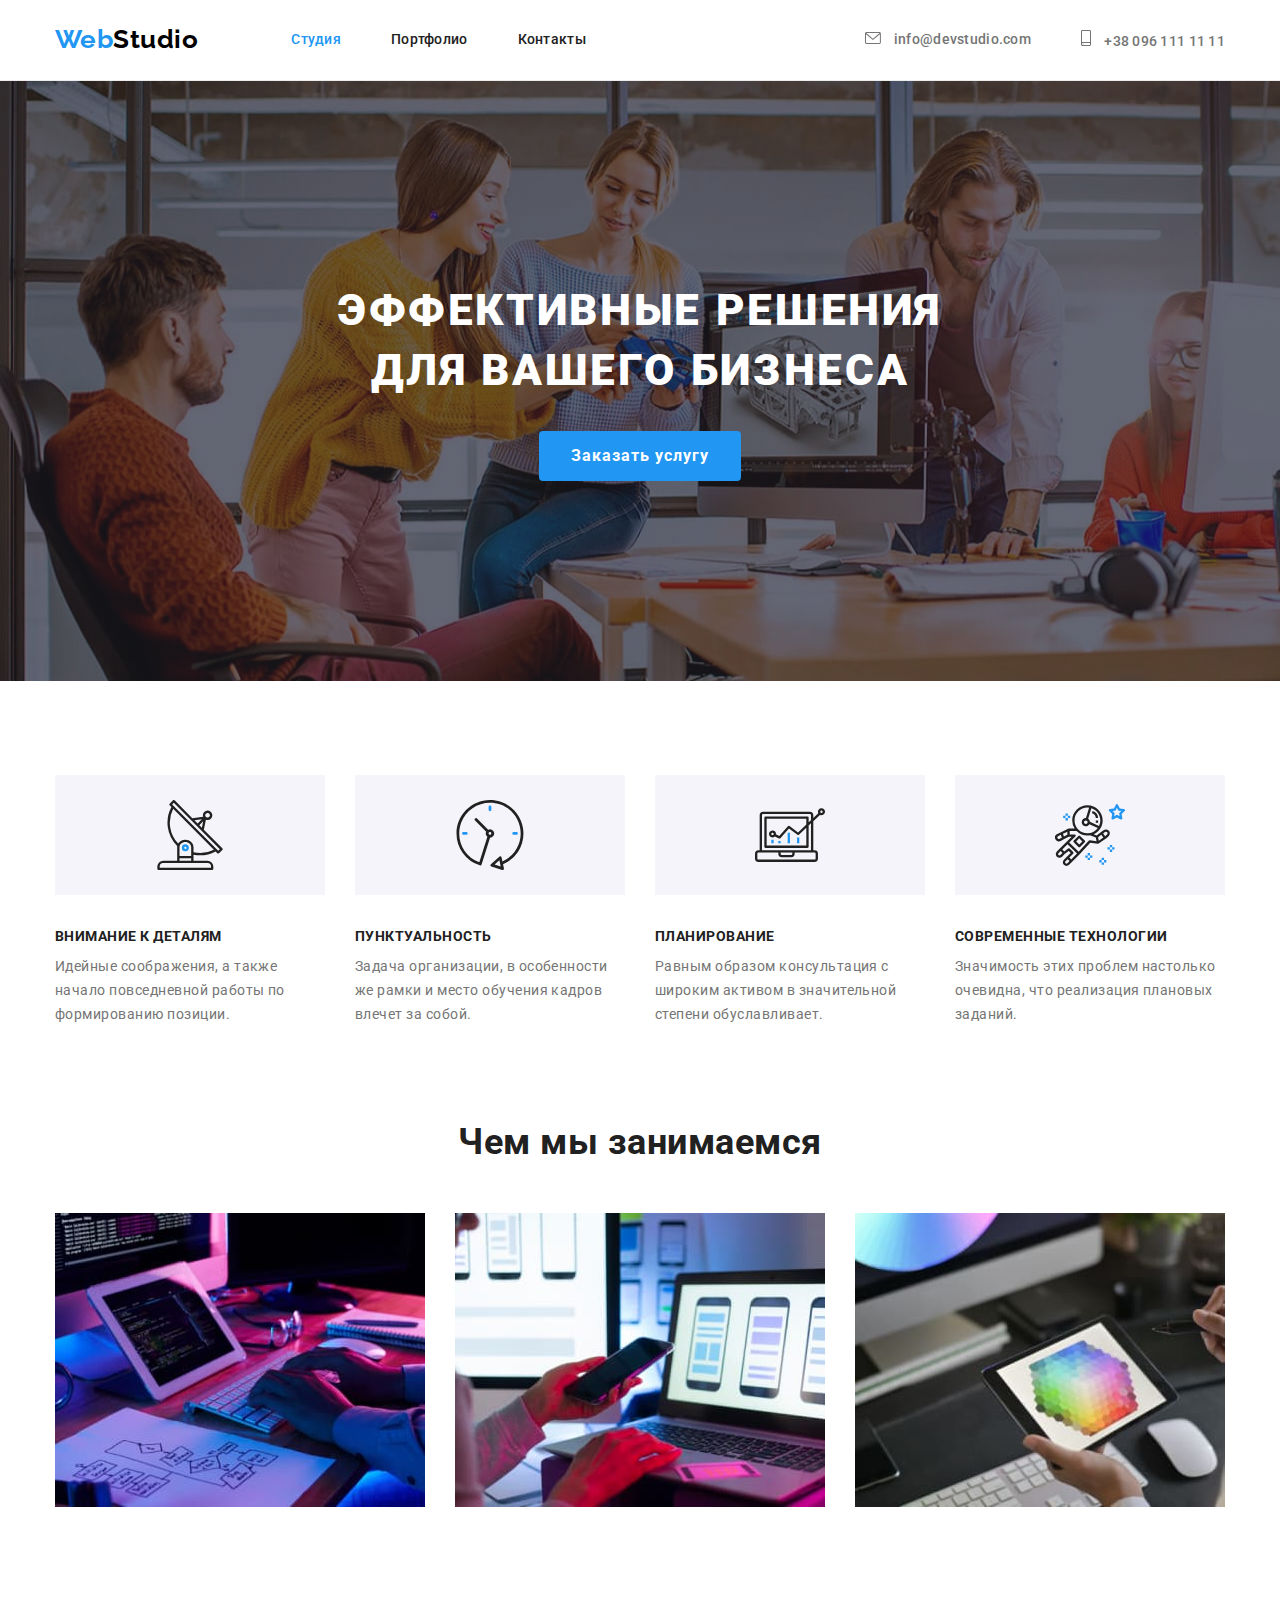
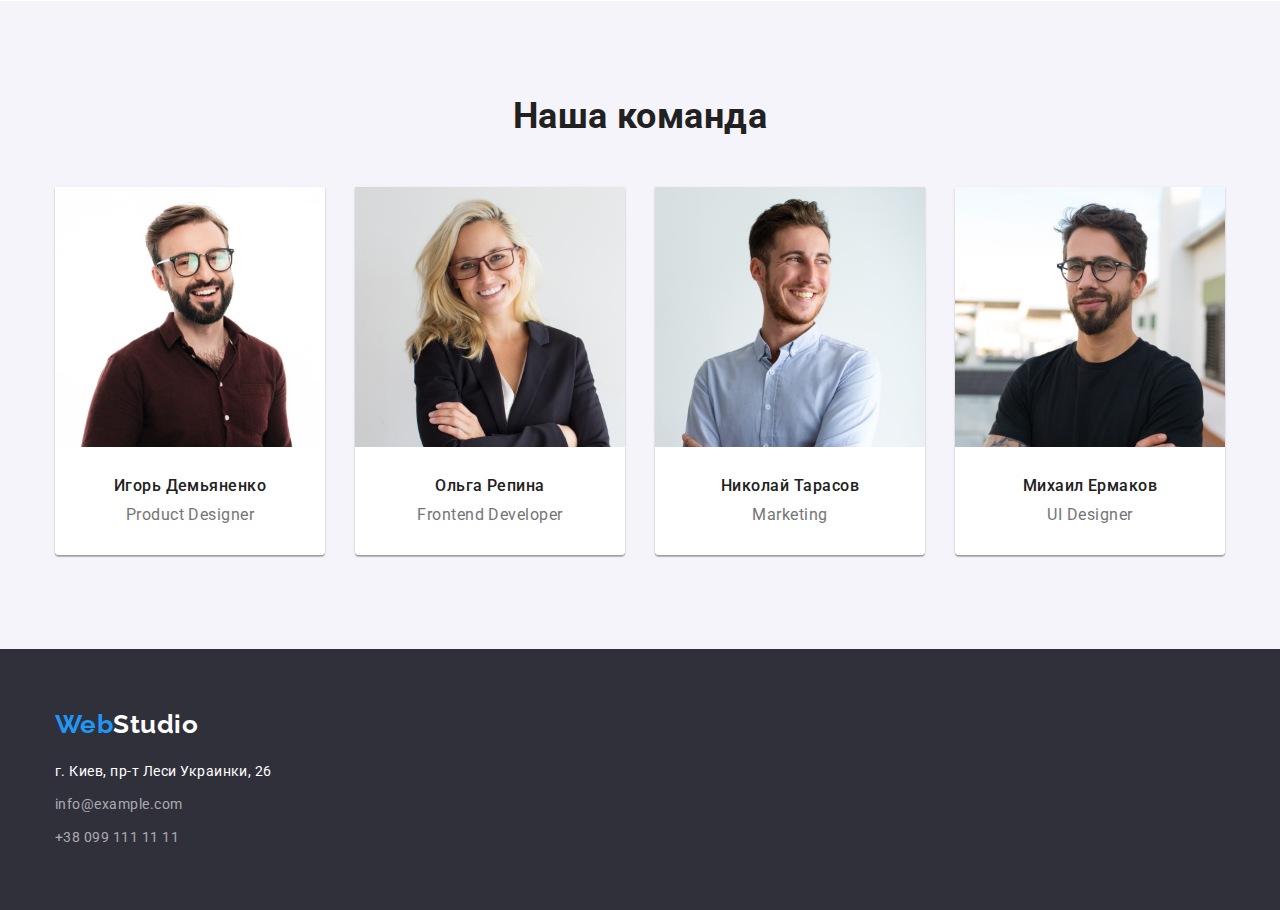
==== index.html @ 24b67011 "added features-css and fixed features-html" ====
<!DOCTYPE html>
<html lang="ru">
  <head>
    <meta charset="UTF-8" />
    <meta http-equiv="X-UA-Compatible" content="IE=edge" />
    <meta name="viewport" content="width=device-width, initial-scale=1.0" />
    <title>Document</title>
    <link rel="preconnect" href="https://fonts.googleapis.com" />
    <link rel="preconnect" href="https://fonts.gstatic.com" crossorigin />
    <link
      href="https://fonts.googleapis.com/css2?family=Raleway:wght@700&family=Roboto:wght@400;500;700;900&display=swap"
      rel="stylesheet"
    />
    <link
      rel="stylesheet"
      href="https://cdnjs.cloudflare.com/ajax/libs/modern-normalize/1.1.0/modern-normalize.min.css"
    />
    <link rel="stylesheet" href="./css/styles.css" />
  </head>
  <body>
    <!-- Шапка -->
    <header>
      <div class="container main-nav">
        <a href="" class="logo"><span>Web</span>Studio</a>
        <nav>
          <ul class="site-nav list">
            <li class="item"><a href="" class="link current">Студия</a></li>
            <li class="item"><a href="./portfolio.html" class="link">Портфолио</a></li>
            <li class="item"><a href="" class="link">Контакты</a></li>
          </ul>
        </nav>
        <ul class="auth-nav list">
          <li class="item">
            <a href="mailto:info@devstudio.com" class="link">
              <svg class="icon-mail" width="16" height="12">
                <use href="./images/icons-sprite.svg#icon-envelope"></use>
              </svg>
              info@devstudio.com</a
            >
          </li>
          <li class="item">
            <a href="tel:+380961111111" class="link">
              <svg class="icon-tell" width="10" height="16">
                <use href="./images/icons-sprite.svg#icon-smartphone"></use>
              </svg>
              +38 096 111 11 11</a
            >
          </li>
        </ul>
      </div>
    </header>
    <!-- Мейн -->
    <main>
      <!-- Герой -->
      <section class="hero">
        <h1 class="hero-title">Эффективные решения для вашего бизнеса</h1>
        <button type="button">Заказать услугу</button>
      </section>

      <!-- Особенности -->
      <section class="section section-features">
        <div class="container">
          <h2 hidden class="section-title">Особенности компании</h2>
          <ul class="features list">
            <li class="item">
              <svg class="icon-features" width="70" height="70">
                <use href="./images/icons-sprite.svg#icon-antenna"></use>
              </svg>
              <h3 class="title">Внимание к деталям</h3>
              <p>
                Идейные соображения, а также начало повседневной работы по формированию позиции.
              </p>
            </li>
            <li class="item">
              <svg class="icon-features" width="70" height="70">
                <use href="./images/icons-sprite.svg#icon-clock"></use>
              </svg>
              <h3 class="title">Пунктуальность</h3>
              <p>
                Задача организации, в особенности же рамки и место обучения кадров влечет за собой.
              </p>
            </li>
            <li class="item">
              <svg class="icon-features" width="70" height="70">
                <use href="./images/icons-sprite.svg#icon-diagram"></use>
              </svg>
              <h3 class="title">Планирование</h3>
              <p>
                Равным образом консультация с широким активом в значительной степени обуславливает.
              </p>
            </li>
            <li class="item">
              <svg class="icon-features" width="70" height="70">
                <use href="./images/icons-sprite.svg#icon-astronaut"></use>
              </svg>
              <h3 class="title">Современные технологии</h3>
              <p>Значимость этих проблем настолько очевидна, что реализация плановых заданий.</p>
            </li>
          </ul>
        </div>
      </section>
      <!-- Чем мы занимаемся -->
      <section class="section section-wedo">
        <div class="container">
          <h2 class="title">Чем мы занимаемся</h2>
          <ul class="list">
            <li class="item">
              <a href=""
                ><img src="./images/wedo1.jpg" alt="Десктопные приложения" width="370"
              /></a>
            </li>
            <li class="item">
              <a href=""><img src="./images/wedo2.jpg" alt="Мобильные приложения" width="370" /></a>
            </li>
            <li class="item">
              <a href=""
                ><img src="./images/wedo3.jpg" alt="Планшетные приложения" width="370"
              /></a>
            </li>
          </ul>
        </div>
      </section>
      <!-- Наша команда -->
      <section class="section section-teem">
        <div class="container">
          <h2 class="teem-title">Наша команда</h2>
          <ul class="list">
            <li class="item">
              <img src="./images/teem-card-1.jpg" alt="Игорь Демьяненко" width="270" />
              <div class="wrapper">
                <h3 class="teem-name">Игорь Демьяненко</h3>
                <p class="role">Product Designer</p>
              </div>
            </li>
            <li class="item">
              <img src="./images/teem-card-2.jpg" alt="Ольга Репина" width="270" />
              <div class="wrapper">
                <h3 class="teem-name">Ольга Репина</h3>
                <p class="role">Frontend Developer</p>
              </div>
            </li>
            <li class="item">
              <img src="./images/teem-card-3.jpg" alt="Николай Тарасов" width="270" />
              <div class="wrapper">
                <h3 class="teem-name">Николай Тарасов</h3>
                <p class="role">Marketing</p>
              </div>
            </li>
            <li class="item">
              <img src="./images/teem-card-4.jpg" alt="Михаил Ермаков" width="270" />
              <div class="wrapper">
                <h3 class="teem-name">Михаил Ермаков</h3>
                <p class="role">UI Designer</p>
              </div>
            </li>
          </ul>
        </div>
      </section>
    </main>
    <!-- Футер -->
    <footer class="bottom">
      <div class="container">
        <a href="" class="logo"><span>Web</span>Studio</a>
        <address>
          <ul class="adress-list list">
            <li class="item">г. Киев, пр-т Леси Украинки, 26</li>
            <li class="item">
              <a href="mailto:info@example.com" class="link">info@example.com</a>
            </li>
            <li class="item"><a href="tel:+380991111111" class="link">+38 099 111 11 11</a></li>
          </ul>
        </address>
      </div>
    </footer>
  </body>
</html>
---- css/styles.css ----
/* Цвет основного текста : #757575 */
/* Вторичный цвет текста #212121 */
/* Белый цвет #FFFFFF */
/* Цвет акцента #2196F3 */
/* Вторичный цвет фона #F5F4FA */

:root {
  --primary-text-color: #757575;
  --secondary-text-color: #212121;
  --accent-color: #2196f3;
  --bg-section-color: #2f303a;
  --secondary-bg-color: #f5f4fa;
  --white-color: #ffffff;
  --footer-color-adress: rgba(255, 255, 255, 0.6);
  --black-color: #000000;
}

body {
  background-color: var(--white-color);
  color: var(--primary-text-color);
  font-family: 'Roboto', sans-serif;
  letter-spacing: 0.03em;
}

.list {
  list-style: none;
}

h1,
h2,
h3,
h4,
h5,
h6,
p,
ul {
  margin: 0;
  padding: 0;
}

.container {
  margin-left: auto;
  margin-right: auto;
  width: 1200px;
  padding-left: 15px;
  padding-right: 15px;
}
.section {
  padding-top: 94px;
  padding-bottom: 94px;
}

img {
  display: block;
}
/* Шапка */
header {
  border-bottom: 1px solid #ececec;
}
.logo {
  margin-right: 93px;

  color: var(--black-color);
  font-family: 'Raleway', sans-serif;
  font-weight: 700;
  font-size: 26px;
  line-height: 1.2;
  text-decoration: none;
}
.logo span {
  color: var(--accent-color);
}

/* main-nav */
.main-nav {
  display: flex;
  align-items: center;
}

.site-nav {
  display: flex;
}

.site-nav .item {
  margin-right: 50px;
}

.site-nav .item:last-child {
  margin-right: 0;
}

.site-nav .link {
  display: block;
  padding-top: 32px;
  padding-bottom: 32px;
  color: var(--secondary-text-color);
  font-weight: 500;
  font-size: 14px;
  line-height: 1.14;
  letter-spacing: 0.02em;
  text-decoration: none;
}
.site-nav .link:hover,
.site-nav .link:focus {
  color: var(--accent-color);
}
.link.current {
  color: var(--accent-color);
}

.auth-nav {
  display: flex;
  margin-left: auto;
}

.auth-nav .item + .item {
  margin-left: 50px;
}

.auth-nav .link {
  padding-top: 32px;
  padding-bottom: 32px;

  color: var(--primary-text-color);
  font-weight: 500;
  font-size: 14px;
  line-height: 1.14;
  letter-spacing: 0.02em;
  text-decoration: none;
}
.auth-nav .link:hover,
.auth-nav .link:focus {
  color: var(--accent-color);
}

.icon-mail,
.icon-tell {
  display: inline-block;
  margin-right: 10px;
  color: red;
}

/* Герой */
.hero {
  padding: 200px 0;
  max-width: 1600px;
  margin-right: auto;
  margin-left: auto;
  background-image: linear-gradient(to right, rgba(47, 48, 58, 0.4), rgba(47, 48, 58, 0.4)),
    url(../images/hero.jpg);
  background-color: var(--bg-section-color);
  text-align: center;
}
.hero-title {
  margin: 0 auto;
  max-width: 650px;

  color: var(--white-color);
  font-weight: 900;
  font-size: 44px;
  line-height: 1.36;
  letter-spacing: 0.06em;
  text-transform: uppercase;
}
.hero button {
  display: inline-block;
  margin-top: 30px;
  padding: 10px 32px;
  border-radius: 4px;
  border: transparent;
  min-width: 200px;
  height: 50px;

  background-color: var(--accent-color);
  color: var(--white-color);

  cursor: pointer;
  font-family: inherit;
  font-weight: 700;
  font-size: 16px;
  line-height: 1.88;
  letter-spacing: 0.06em;
}

.hero button:focus,
.hero button:hover {
  background-color: #188ce8;
}

/* Особенности */
.features.list {
  display: flex;
}

.features > .item {
  flex-basis: calc((100% - 30px) / 4);
}

.features > .item:not(:last-child) {
  margin-right: 30px;
}

.icon-features {
  padding: 25px 100px;
  background-color: var(--secondary-bg-color);
  height: 120px;
  width: 100%;
  margin-bottom: 30px;
}

.features .title {
  margin-bottom: 10px;

  color: var(--secondary-text-color);
  font-weight: 700;
  font-size: 14px;
  line-height: 1.14;
  text-transform: uppercase;
}
.features p {
  font-size: 14px;
  line-height: 1.71;
}

/* Чем мы занимаемся */
.section-wedo {
  padding-top: 0;
}

.section-wedo .list {
  display: flex;
  margin-top: 50px;
}

.section-wedo .item:nth-child(-n + 2) {
  margin-right: 30px;
}

.section-wedo img {
  display: block;
}

.section-wedo .title {
  color: var(--secondary-text-color);
  font-weight: 700;
  font-size: 36px;
  line-height: 1.17;
  text-align: center;
}

/* Наша команда */
.section-teem .list {
  display: flex;
}

.section .wrapper {
  padding: 30px 0;

  background-color: var(--white-color);
  border-radius: 0px 0px 4px 4px;
}

.section-teem .item {
  flex-basis: calc((100%-90) / 4);
  margin-right: 30px;

  text-align: center;
  box-shadow: 0px 1px 3px rgba(0, 0, 0, 0.12), 0px 1px 1px rgba(0, 0, 0, 0.14),
    0px 2px 1px rgba(0, 0, 0, 0.2);
  border-radius: 0px 0px 4px 4px;
}

.section-teem .item:nth-child(4) {
  margin-right: 0;
}

.section-teem {
  background-color: var(--secondary-bg-color);
}
.teem-title {
  margin-bottom: 50px;

  color: var(--secondary-text-color);
  font-weight: 700;
  font-size: 36px;
  line-height: 1.17;
  text-align: center;
}
.teem {
  color: var(--secondary-text-color);
}
.teem-name {
  margin-bottom: 10px;

  color: var(--secondary-text-color);
  font-weight: 500;
  font-size: 16px;
  line-height: 1.18;
}

.role {
  font-size: 16px;
  line-height: 1.18;
}
/* Футер */
.bottom {
  padding-top: 60px;
  padding-bottom: 60px;
  background-color: var(--bg-section-color);
}
.bottom a {
  color: var(--white-color);
}

.adress-list {
  margin-top: 20px;
}

.adress-list .item {
  margin-bottom: 9px;

  color: var(--white-color);
  font-style: normal;
  font-size: 14px;
  line-height: 1.71;
}

.adress-list .item:last-child {
  margin-bottom: 0;
}

.adress-list .link {
  color: var(--footer-color-adress);
  font-size: 14px;
  line-height: 1.71;
  text-decoration: none;
}
.adress-list .link:hover,
.adress-list .link:focus {
  color: var(--accent-color);
}

/* Портфолио */
.projects .list.buttons {
  display: flex;
  justify-content: center;
  margin-bottom: 50px;
}

.buttons .item:not(:last-child) {
  margin-right: 8px;
}

.button-item {
  padding: 6px 22px;
  border: transparent;
  border-radius: 4px;

  background-color: var(--secondary-bg-color);
  color: var(--secondary-text-color);
  cursor: pointer;
  font-family: inherit;
  font-weight: 500;
  font-size: 16px;
  line-height: 1.62;
}

.buttons .active {
  background-color: var(--accent-color);
  color: var(--white-color);
}

.button-item:hover,
.button-item:focus {
  background-color: var(--accent-color);
  color: var(--white-color);
}

.list.project {
  display: flex;
  flex-wrap: wrap;
  margin-left: -30px;
  margin-top: -30px;
}

.project .item {
  flex-basis: calc(100% / 3 - 30px);
  margin-left: 30px;
  margin-top: 30px;
}

.content {
  padding: 20px 24px;
  border: 1px solid #eeeeee;
}

.project-title {
  color: var(--secondary-text-color);
  font-weight: 700;
  font-size: 18px;
  line-height: 2;
  letter-spacing: 0.06em;
}
.project-type {
  color: var(--primary-text-color);
  font-size: 16px;
  line-height: 1.88;
}

.projects .link {
  text-decoration: none;
}
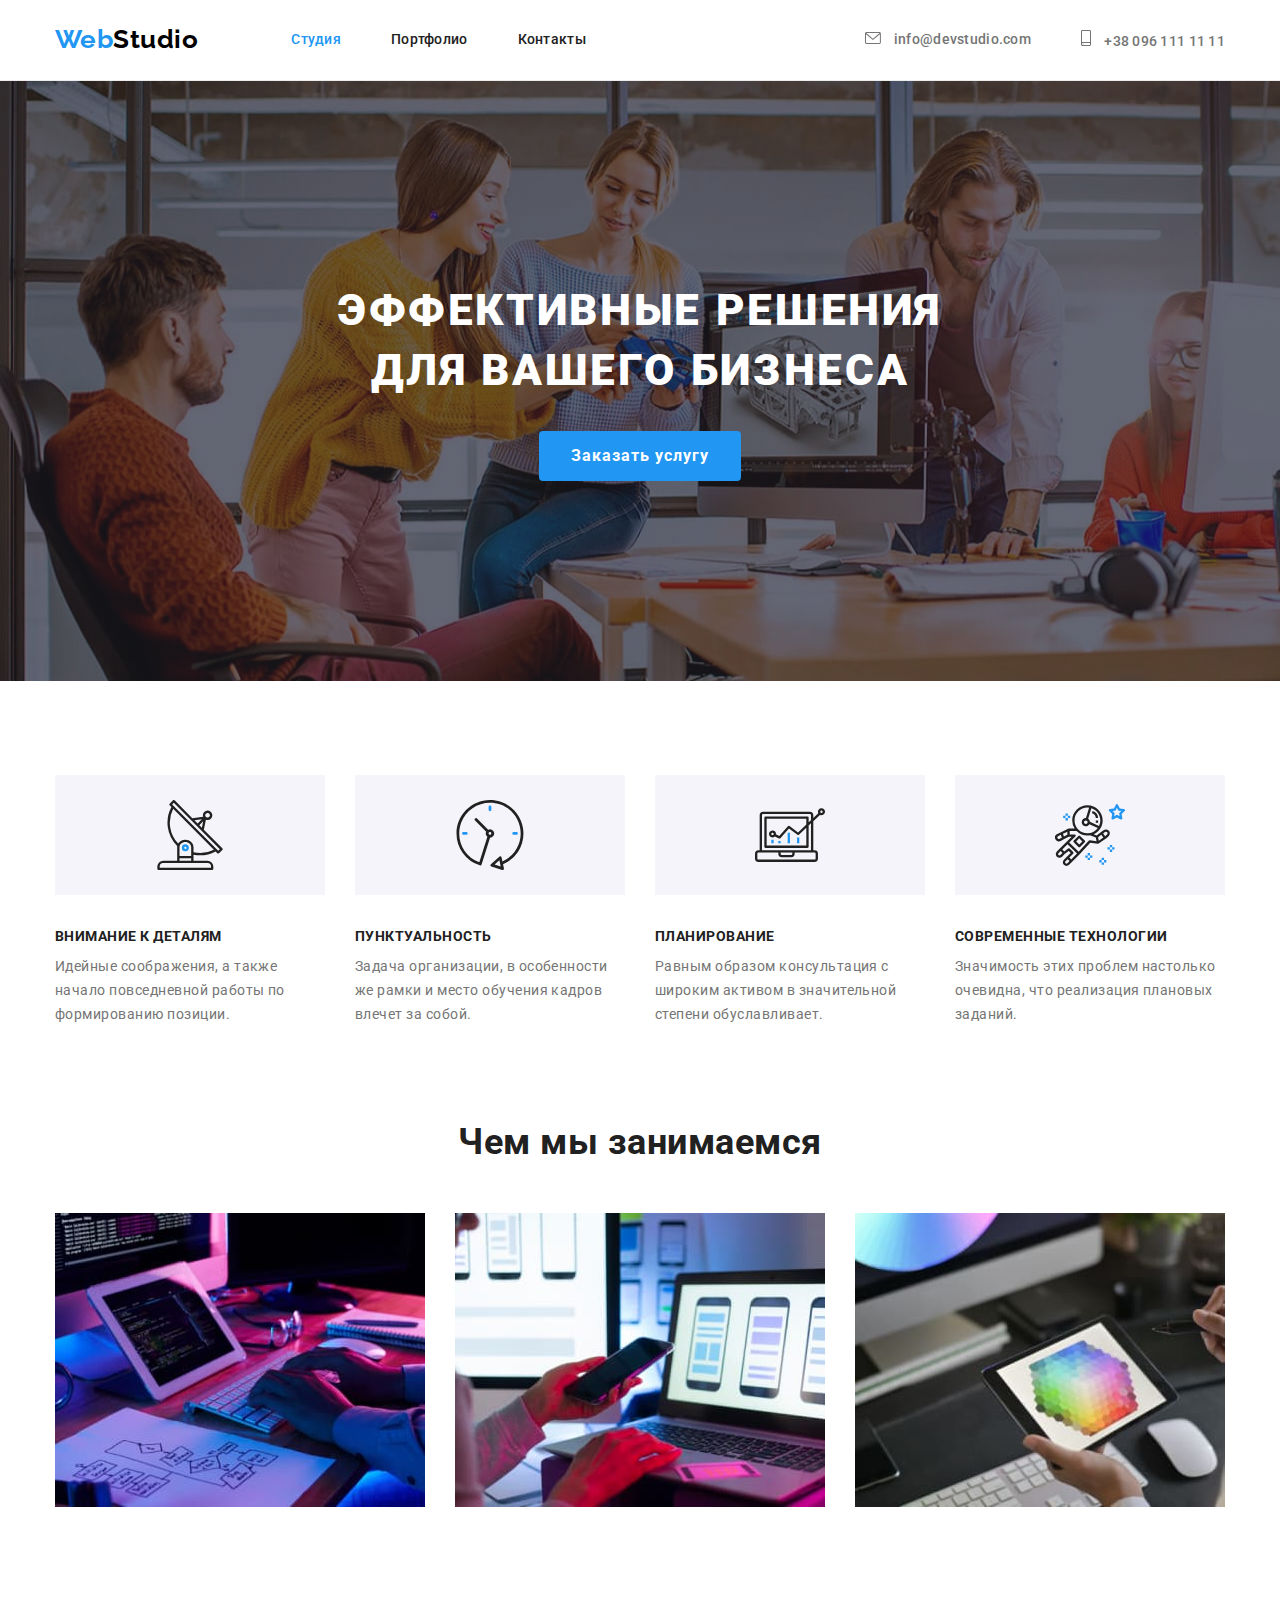
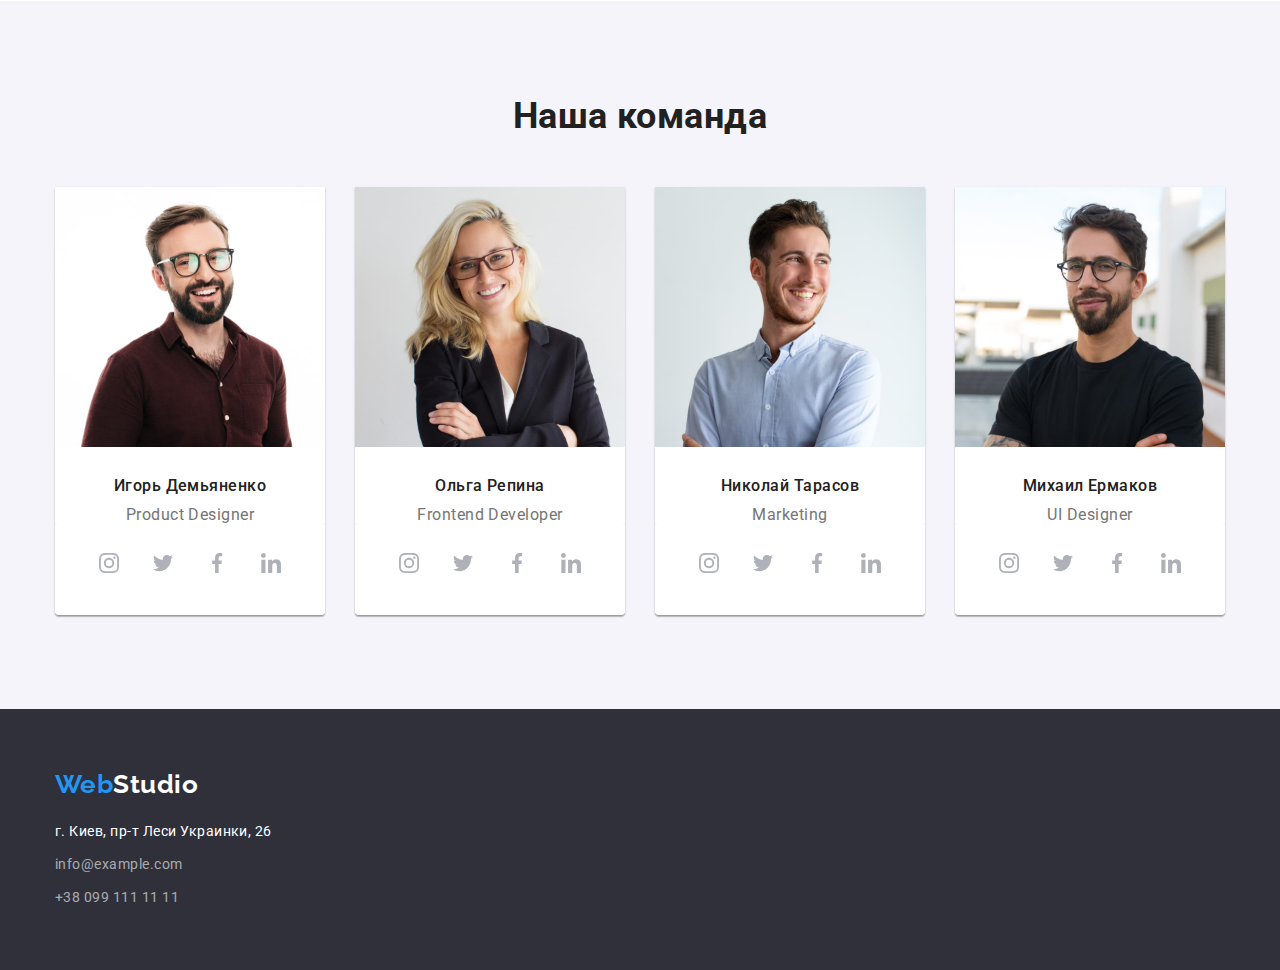
==== commit e845e88d: "added social-link for our teem section" ====
--- a/index.html
+++ b/index.html
@@ -131,6 +131,36 @@
                 <h3 class="teem-name">Игорь Демьяненко</h3>
                 <p class="role">Product Designer</p>
               </div>
+              <ul class="list social-links">
+                <li class="item-social">
+                  <a href="" class="social-link">
+                    <svg class="icon-link" width="20" height="20">
+                      <use href="./images/icons-sprite.svg#icon-instagram"></use>
+                    </svg>
+                  </a>
+                </li>
+                <li class="item-social">
+                  <a href="" class="social-link">
+                    <svg class="icon-link" width="20" height="20">
+                      <use href="./images/icons-sprite.svg#icon-twitter"></use>
+                    </svg>
+                  </a>
+                </li>
+                <li class="item-social">
+                  <a href="" class="social-link">
+                    <svg class="icon-link" width="20" height="20">
+                      <use href="./images/icons-sprite.svg#icon-facebook"></use>
+                    </svg>
+                  </a>
+                </li>
+                <li class="item-social">
+                  <a href="" class="social-link">
+                    <svg class="icon-link" width="20" height="20">
+                      <use href="./images/icons-sprite.svg#icon-linkedin"></use>
+                    </svg>
+                  </a>
+                </li>
+              </ul>
             </li>
             <li class="item">
               <img src="./images/teem-card-2.jpg" alt="Ольга Репина" width="270" />
@@ -138,6 +168,36 @@
                 <h3 class="teem-name">Ольга Репина</h3>
                 <p class="role">Frontend Developer</p>
               </div>
+              <ul class="list social-links">
+                <li class="item-social">
+                  <a href="" class="social-link">
+                    <svg class="icon-link" width="20" height="20">
+                      <use href="./images/icons-sprite.svg#icon-instagram"></use>
+                    </svg>
+                  </a>
+                </li>
+                <li class="item-social">
+                  <a href="" class="social-link">
+                    <svg class="icon-link" width="20" height="20">
+                      <use href="./images/icons-sprite.svg#icon-twitter"></use>
+                    </svg>
+                  </a>
+                </li>
+                <li class="item-social">
+                  <a href="" class="social-link">
+                    <svg class="icon-link" width="20" height="20">
+                      <use href="./images/icons-sprite.svg#icon-facebook"></use>
+                    </svg>
+                  </a>
+                </li>
+                <li class="item-social">
+                  <a href="" class="social-link">
+                    <svg class="icon-link" width="20" height="20">
+                      <use href="./images/icons-sprite.svg#icon-linkedin"></use>
+                    </svg>
+                  </a>
+                </li>
+              </ul>
             </li>
             <li class="item">
               <img src="./images/teem-card-3.jpg" alt="Николай Тарасов" width="270" />
@@ -145,6 +205,36 @@
                 <h3 class="teem-name">Николай Тарасов</h3>
                 <p class="role">Marketing</p>
               </div>
+              <ul class="list social-links">
+                <li class="item-social">
+                  <a href="" class="social-link">
+                    <svg class="icon-link" width="20" height="20">
+                      <use href="./images/icons-sprite.svg#icon-instagram"></use>
+                    </svg>
+                  </a>
+                </li>
+                <li class="item-social">
+                  <a href="" class="social-link">
+                    <svg class="icon-link" width="20" height="20">
+                      <use href="./images/icons-sprite.svg#icon-twitter"></use>
+                    </svg>
+                  </a>
+                </li>
+                <li class="item-social">
+                  <a href="" class="social-link">
+                    <svg class="icon-link" width="20" height="20">
+                      <use href="./images/icons-sprite.svg#icon-facebook"></use>
+                    </svg>
+                  </a>
+                </li>
+                <li class="item-social">
+                  <a href="" class="social-link">
+                    <svg class="icon-link" width="20" height="20">
+                      <use href="./images/icons-sprite.svg#icon-linkedin"></use>
+                    </svg>
+                  </a>
+                </li>
+              </ul>
             </li>
             <li class="item">
               <img src="./images/teem-card-4.jpg" alt="Михаил Ермаков" width="270" />
@@ -152,6 +242,36 @@
                 <h3 class="teem-name">Михаил Ермаков</h3>
                 <p class="role">UI Designer</p>
               </div>
+              <ul class="list social-links">
+                <li class="item-social">
+                  <a href="" class="social-link">
+                    <svg class="icon-link" width="20" height="20">
+                      <use href="./images/icons-sprite.svg#icon-instagram"></use>
+                    </svg>
+                  </a>
+                </li>
+                <li class="item-social">
+                  <a href="" class="social-link">
+                    <svg class="icon-link" width="20" height="20">
+                      <use href="./images/icons-sprite.svg#icon-twitter"></use>
+                    </svg>
+                  </a>
+                </li>
+                <li class="item-social">
+                  <a href="" class="social-link">
+                    <svg class="icon-link" width="20" height="20">
+                      <use href="./images/icons-sprite.svg#icon-facebook"></use>
+                    </svg>
+                  </a>
+                </li>
+                <li class="item-social">
+                  <a href="" class="social-link">
+                    <svg class="icon-link" width="20" height="20">
+                      <use href="./images/icons-sprite.svg#icon-linkedin"></use>
+                    </svg>
+                  </a>
+                </li>
+              </ul>
             </li>
           </ul>
         </div>
--- a/css/styles.css
+++ b/css/styles.css
@@ -254,7 +254,7 @@
 }
 
 .section .wrapper {
-  padding: 30px 0;
+  padding-top: 30px;
 
   background-color: var(--white-color);
   border-radius: 0px 0px 4px 4px;
@@ -302,6 +302,39 @@
   font-size: 16px;
   line-height: 1.18;
 }
+
+/* Ссылки на соцсети */
+
+.social-links {
+  display: flex;
+  justify-content: center;
+  padding: 16px 32px 30px 32px;
+  background-color: var(--white-color);
+  border-radius: 0px 0px 4px 4px;
+}
+
+.social-link {
+  display: block;
+  height: 44px;
+  width: 44px;
+  padding: 12px;
+  border-radius: 50%;
+  color: #afb1b8;
+}
+
+.item-social:not(:last-child) {
+  margin-right: 10px;
+}
+
+.social-link:hover {
+  background-color: var(--accent-color);
+  color: var(--white-color);
+}
+
+.icon-link {
+  fill: currentColor;
+}
+
 /* Футер */
 .bottom {
   padding-top: 60px;
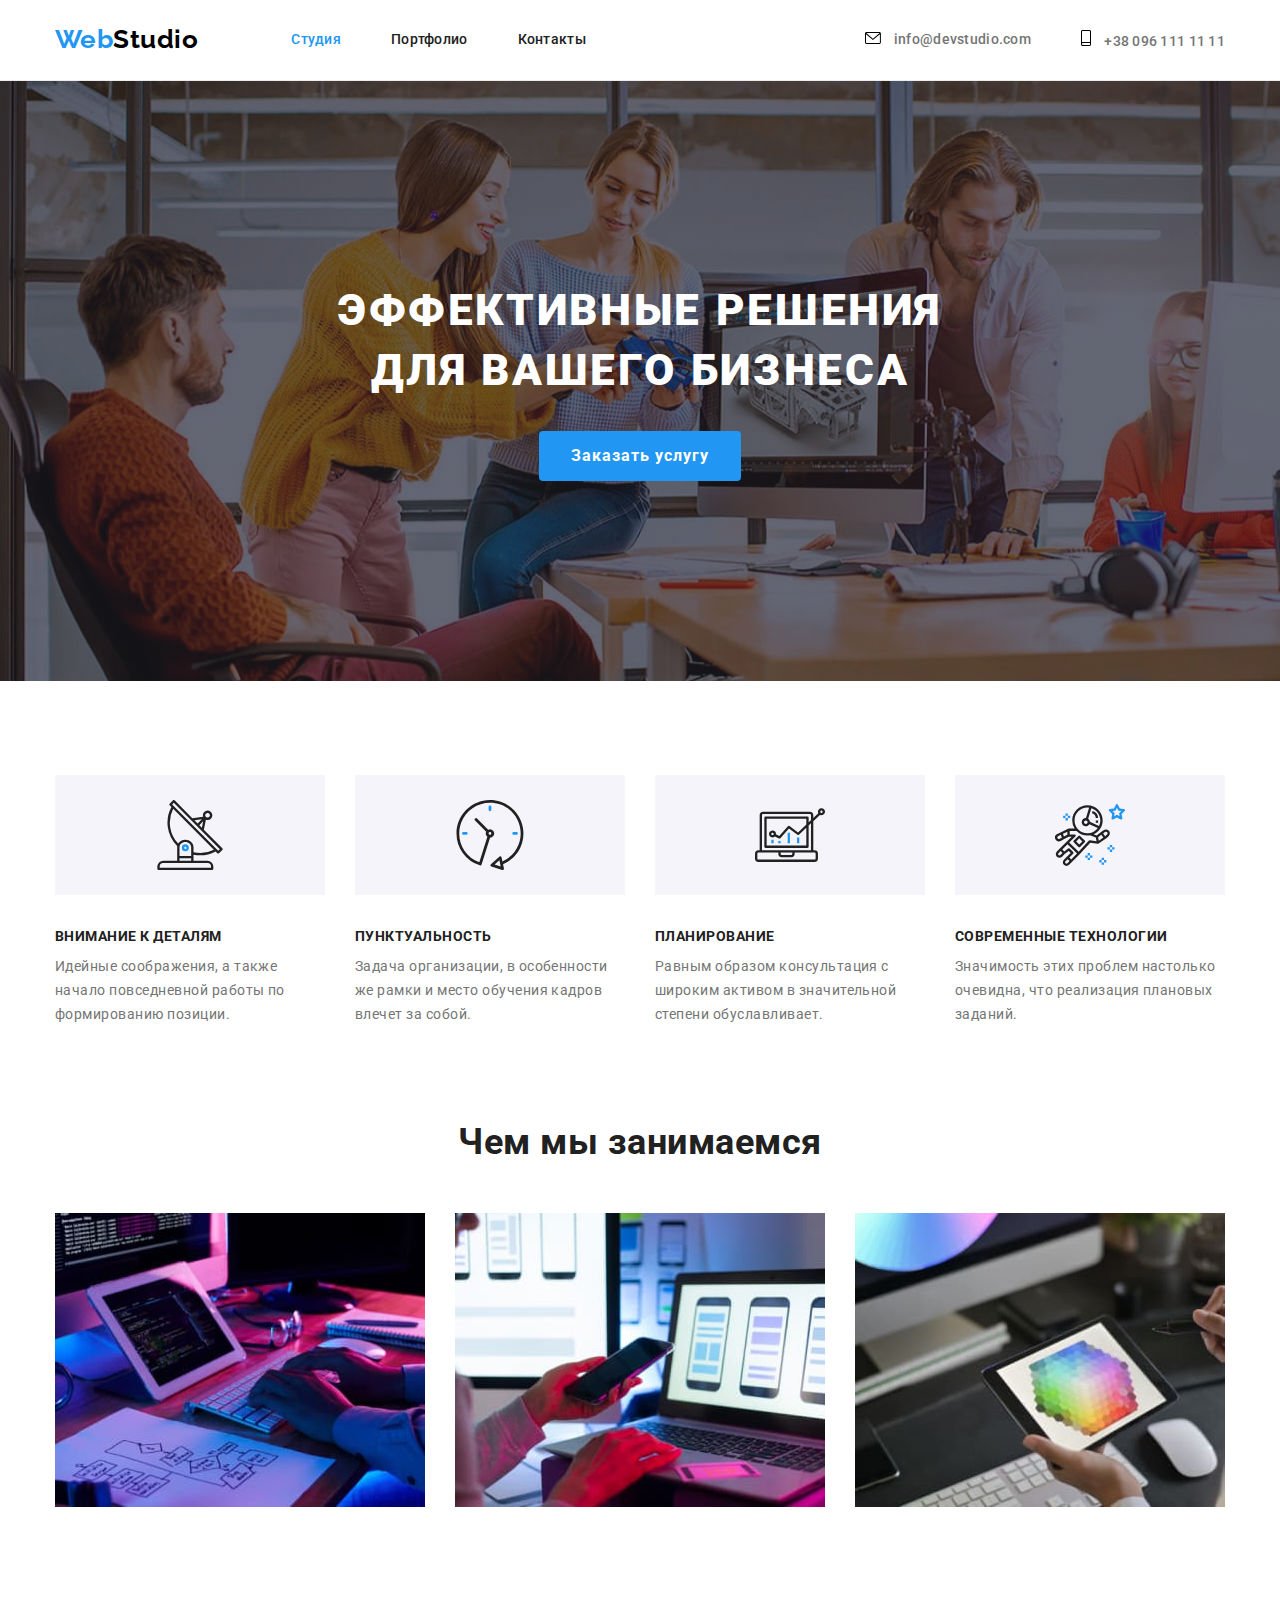
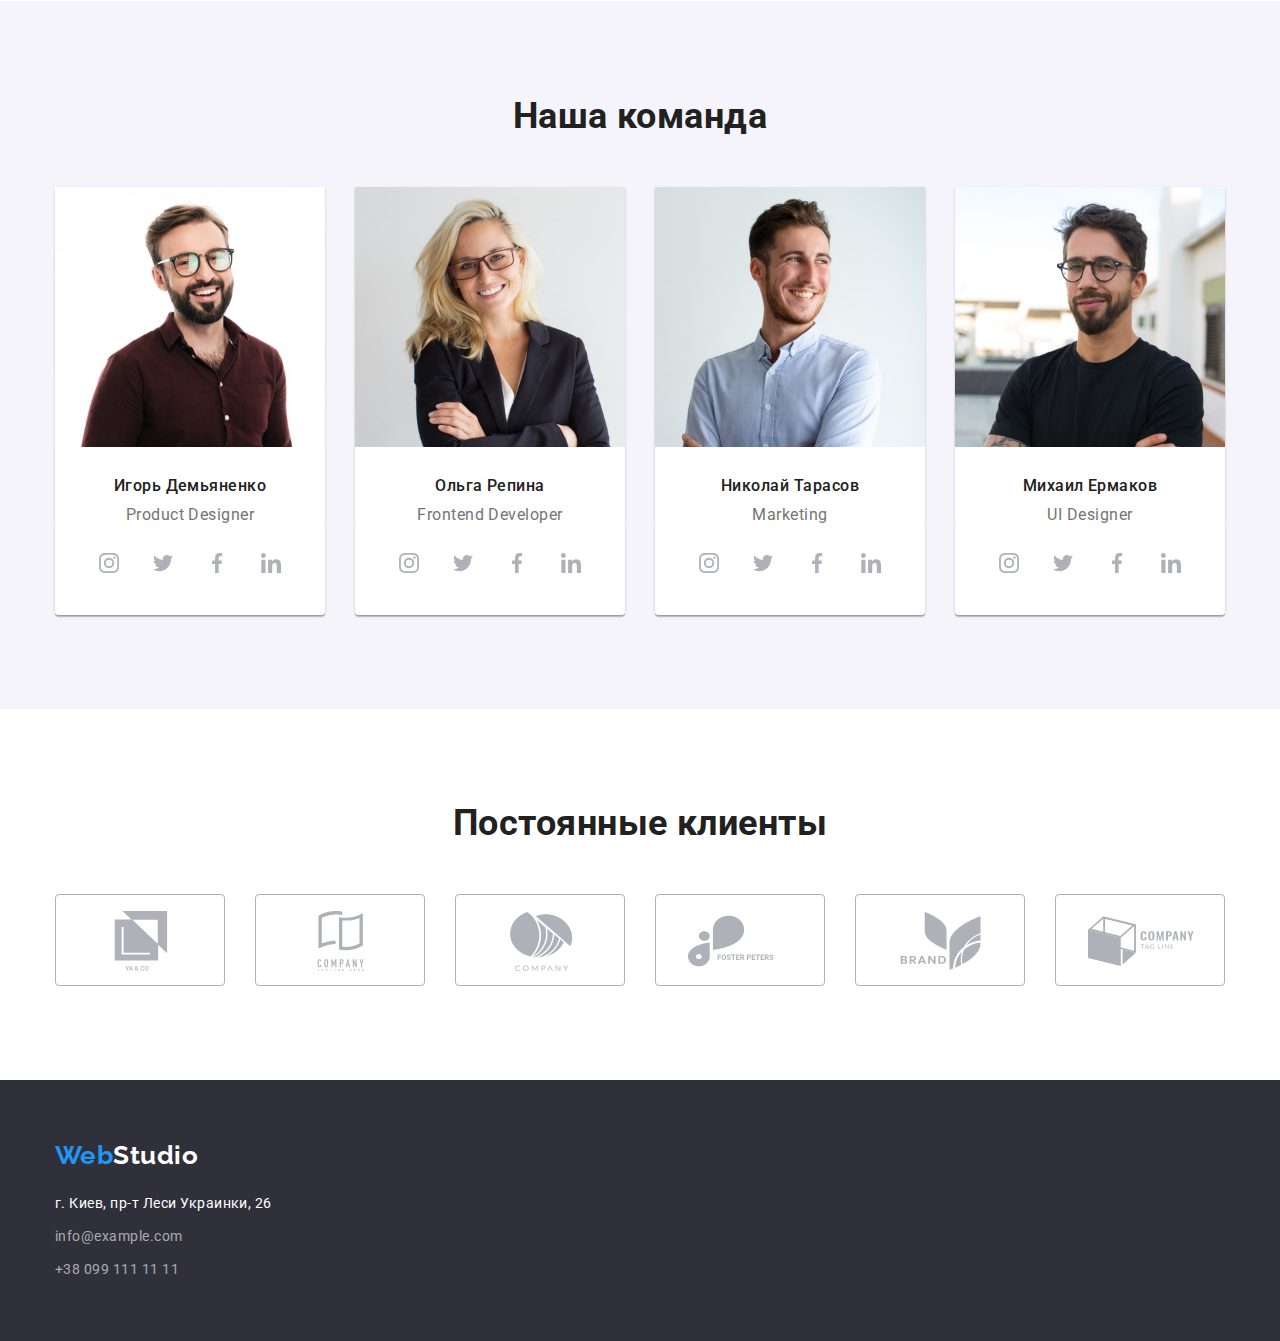
==== commit 156f1798: "add our clients section" ====
--- a/index.html
+++ b/index.html
@@ -60,7 +60,7 @@
       <!-- Особенности -->
       <section class="section section-features">
         <div class="container">
-          <h2 hidden class="section-title">Особенности компании</h2>
+          <h2 class="visually-hidden section-title">Особенности компании</h2>
           <ul class="features list">
             <li class="item">
               <svg class="icon-features" width="70" height="70">
@@ -272,6 +272,51 @@
                   </a>
                 </li>
               </ul>
+            </li>
+          </ul>
+        </div>
+      </section>
+      <!-- Постоянные клиенты -->
+      <section class="section clients">
+        <div class="container">
+          <h2 class="clients-title">Постоянные клиенты</h2>
+          <ul class="list clients-list">
+            <li class="client-item">
+              <a href="" class="link">
+                <svg class="icon-comp" width="106" height="60">
+                  <use href="./images/icons-sprite.svg#icon-comp-1"></use>
+                </svg>
+              </a>
+            </li>
+            <li class="client-item">
+              <a href="" class="link">
+                <svg class="icon-comp" width="106" height="60">
+                  <use href="./images/icons-sprite.svg#icon-comp-2"></use></svg
+              ></a>
+            </li>
+            <li class="client-item">
+              <a href="" class="link">
+                <svg class="icon-comp" width="106" height="60">
+                  <use href="./images/icons-sprite.svg#icon-comp-3"></use></svg
+              ></a>
+            </li>
+            <li class="client-item">
+              <a href="" class="link">
+                <svg class="icon-comp" width="106" height="60">
+                  <use href="./images/icons-sprite.svg#icon-comp-4"></use></svg
+              ></a>
+            </li>
+            <li class="client-item">
+              <a href="" class="link">
+                <svg class="icon-comp" width="106" height="60">
+                  <use href="./images/icons-sprite.svg#icon-comp-5"></use></svg
+              ></a>
+            </li>
+            <li class="client-item">
+              <a href="" class="link">
+                <svg class="icon-comp" width="106" height="60">
+                  <use href="./images/icons-sprite.svg#icon-comp-6"></use></svg
+              ></a>
             </li>
           </ul>
         </div>
--- a/css/styles.css
+++ b/css/styles.css
@@ -50,6 +50,19 @@
   padding-bottom: 94px;
 }
 
+.visually-hidden {
+  position: absolute;
+  white-space: nowrap;
+  width: 1px;
+  height: 1px;
+  overflow: hidden;
+  border: 0;
+  padding: 0;
+  clip: rect(0 0 0 0);
+  clip-path: inset(50%);
+  margin: -1px;
+}
+
 img {
   display: block;
 }
@@ -137,7 +150,11 @@
 .icon-tell {
   display: inline-block;
   margin-right: 10px;
-  color: red;
+}
+
+.auth-nav .link:hover,
+.auth-nav .link:focus {
+  fill: var(--accent-color);
 }
 
 /* Герой */
@@ -334,7 +351,43 @@
 .icon-link {
   fill: currentColor;
 }
-
+/* <!-- Постоянные клиенты --> */
+.clients-title {
+  font-weight: 700;
+  font-size: 36px;
+  line-height: 1.16;
+  text-align: center;
+  color: var(--secondary-text-color);
+  margin-bottom: 50px;
+}
+
+.clients-list {
+  display: flex;
+  justify-content: center;
+}
+
+.client-item:not(:last-child) {
+  margin-right: 30px;
+}
+
+.clients .link {
+  display: block;
+  height: 92px;
+  width: 170px;
+  padding: 16px 32px;
+  border: 1px solid #afb1b8;
+  border-radius: 4px;
+  color: #afb1b8;
+}
+
+.icon-comp {
+  fill: currentColor;
+}
+
+.client-item .link:hover {
+  color: var(--accent-color);
+  border: 1px solid #2196f3;
+}
 /* Футер */
 .bottom {
   padding-top: 60px;
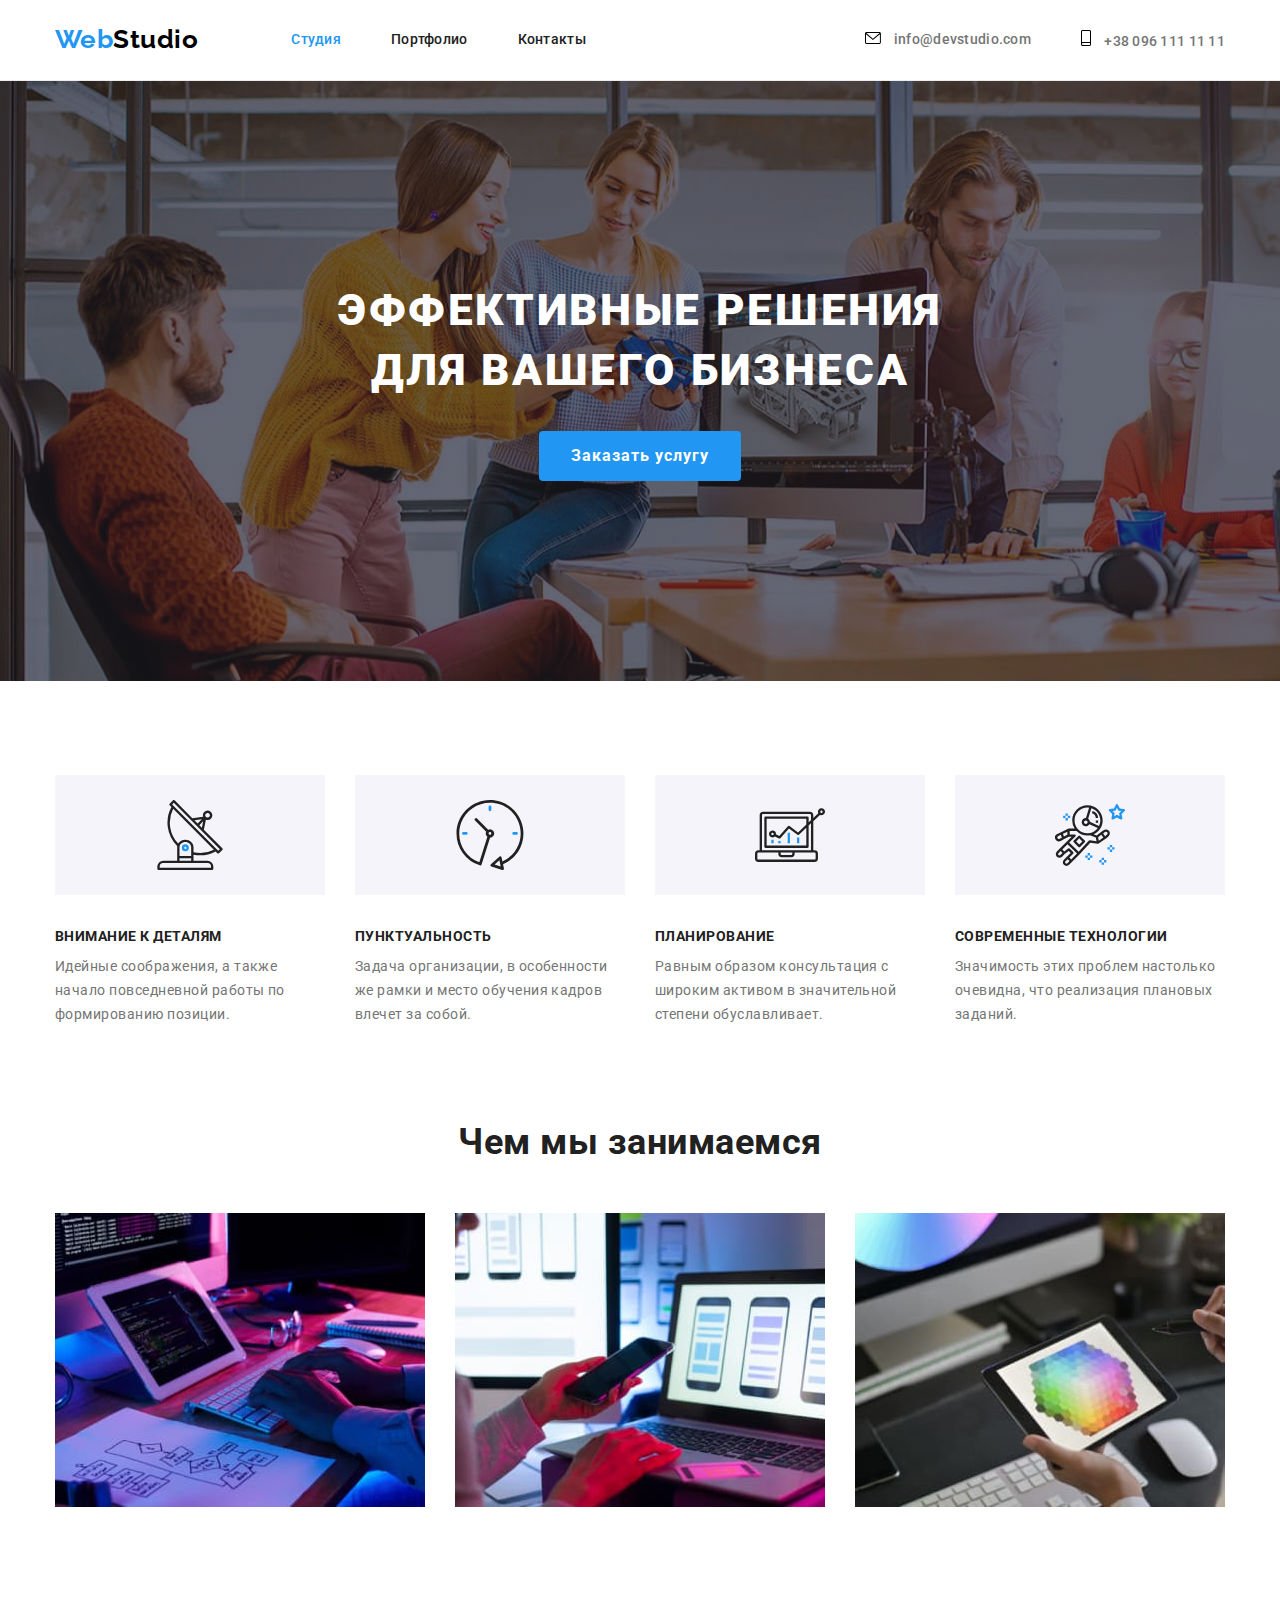
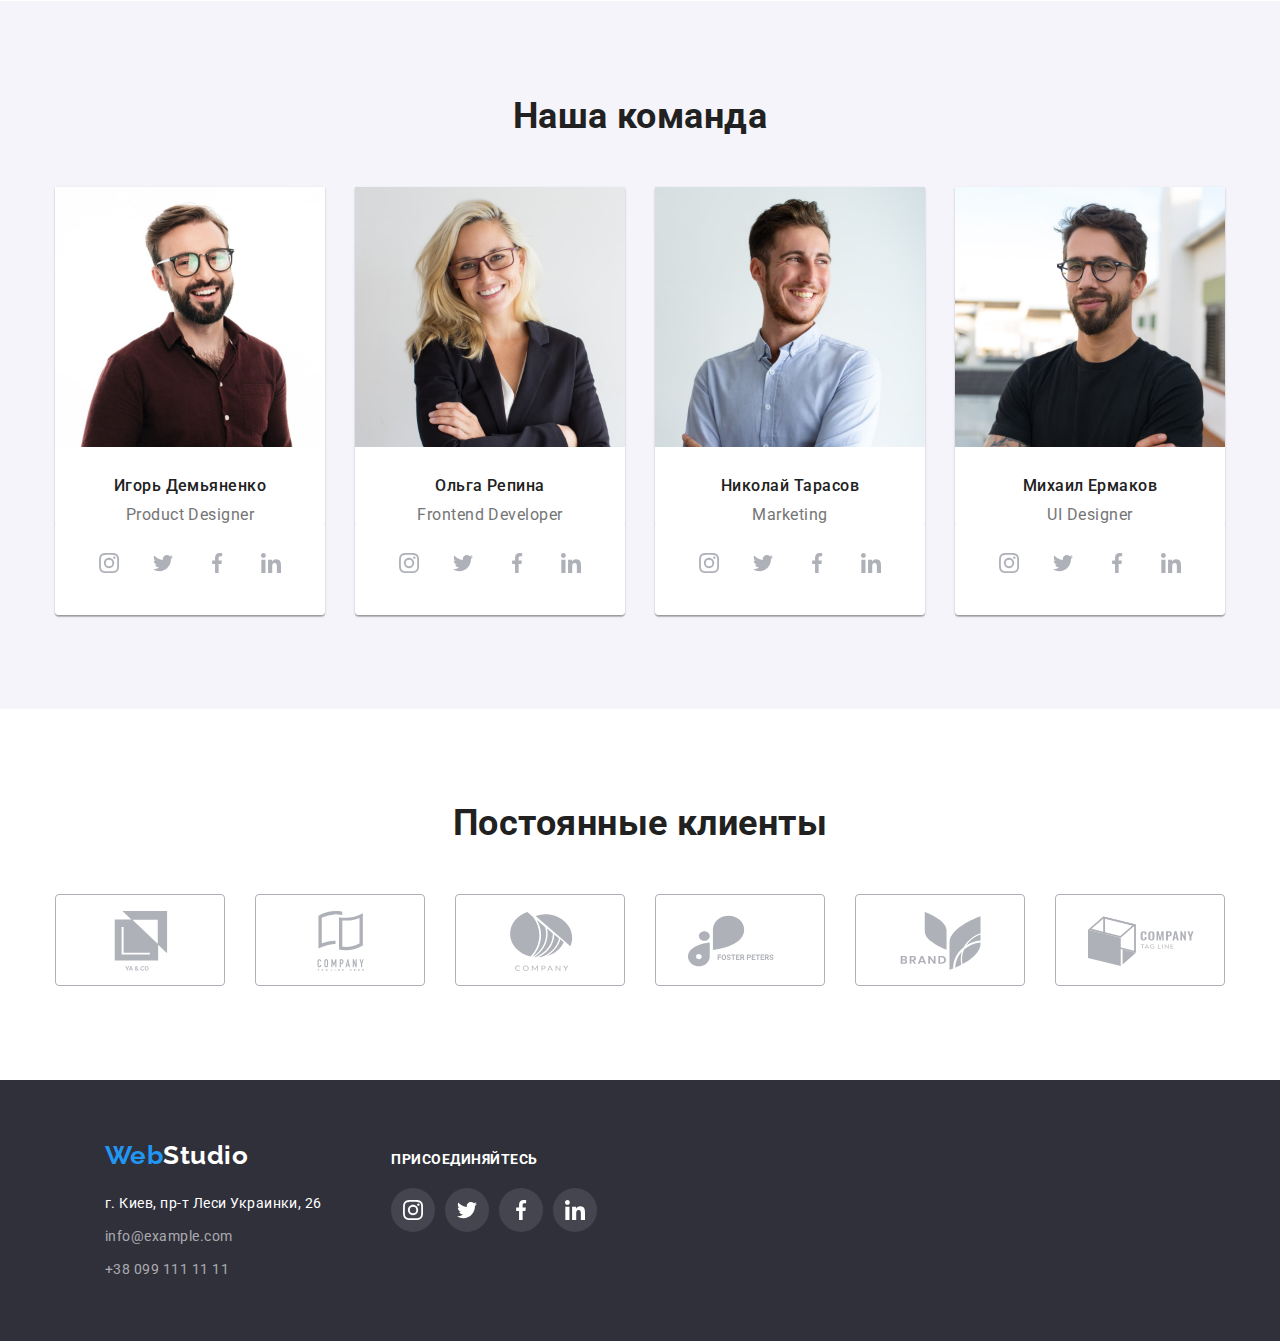
==== commit b2faa337: "finished index.html" ====
--- a/index.html
+++ b/index.html
@@ -325,16 +325,51 @@
     <!-- Футер -->
     <footer class="bottom">
       <div class="container">
-        <a href="" class="logo"><span>Web</span>Studio</a>
-        <address>
-          <ul class="adress-list list">
-            <li class="item">г. Киев, пр-т Леси Украинки, 26</li>
-            <li class="item">
-              <a href="mailto:info@example.com" class="link">info@example.com</a>
-            </li>
-            <li class="item"><a href="tel:+380991111111" class="link">+38 099 111 11 11</a></li>
-          </ul>
-        </address>
+        <div class="wrapper">
+          <a href="" class="logo"><span>Web</span>Studio</a>
+          <address>
+            <ul class="adress-list list">
+              <li class="item">г. Киев, пр-т Леси Украинки, 26</li>
+              <li class="item">
+                <a href="mailto:info@example.com" class="link">info@example.com</a>
+              </li>
+              <li class="item"><a href="tel:+380991111111" class="link">+38 099 111 11 11</a></li>
+            </ul>
+          </address>
+        </div>
+        <div class="wrapper">
+          <p class="text">присоединяйтесь</p>
+          <ul class="list list-social">
+            <li>
+              <a href="" class="social-link">
+                <svg class="icon-link" width="20" height="20">
+                  <use href="./images/icons-sprite.svg#icon-instagram"></use>
+                </svg>
+              </a>
+            </li>
+            <li>
+              <a href="" class="social-link">
+                <svg class="icon-link" width="20" height="20">
+                  <use href="./images/icons-sprite.svg#icon-twitter"></use>
+                </svg>
+              </a>
+            </li>
+            <li>
+              <a href="" class="social-link">
+                <svg class="icon-link" width="20" height="20">
+                  <use href="./images/icons-sprite.svg#icon-facebook"></use>
+                </svg>
+              </a>
+            </li>
+            <li>
+              <a href="" class="social-link">
+                <svg class="icon-link" width="20" height="20">
+                  <use href="./images/icons-sprite.svg#icon-linkedin"></use>
+                </svg>
+              </a>
+            </li>
+          </ul>
+        </div>
       </div>
     </footer>
   </body>
--- a/css/styles.css
+++ b/css/styles.css
@@ -426,6 +426,36 @@
   color: var(--accent-color);
 }
 
+.bottom .container {
+  display: flex;
+}
+
+.bottom .wrapper {
+  margin-left: 50px;
+}
+
+.text {
+  margin-top: 12px;
+  margin-bottom: 20px;
+  font-weight: 700;
+  font-size: 14px;
+  line-height: 1.14;
+  text-transform: uppercase;
+  color: var(--white-color);
+}
+
+.bottom .list-social {
+  display: flex;
+}
+
+.bottom .social-link {
+  background-color: rgba(255, 255, 255, 0.1);
+  margin-right: 10px;
+}
+
+.social-link:hover {
+  background-color: var(--accent-color);
+}
 /* Портфолио */
 .projects .list.buttons {
   display: flex;
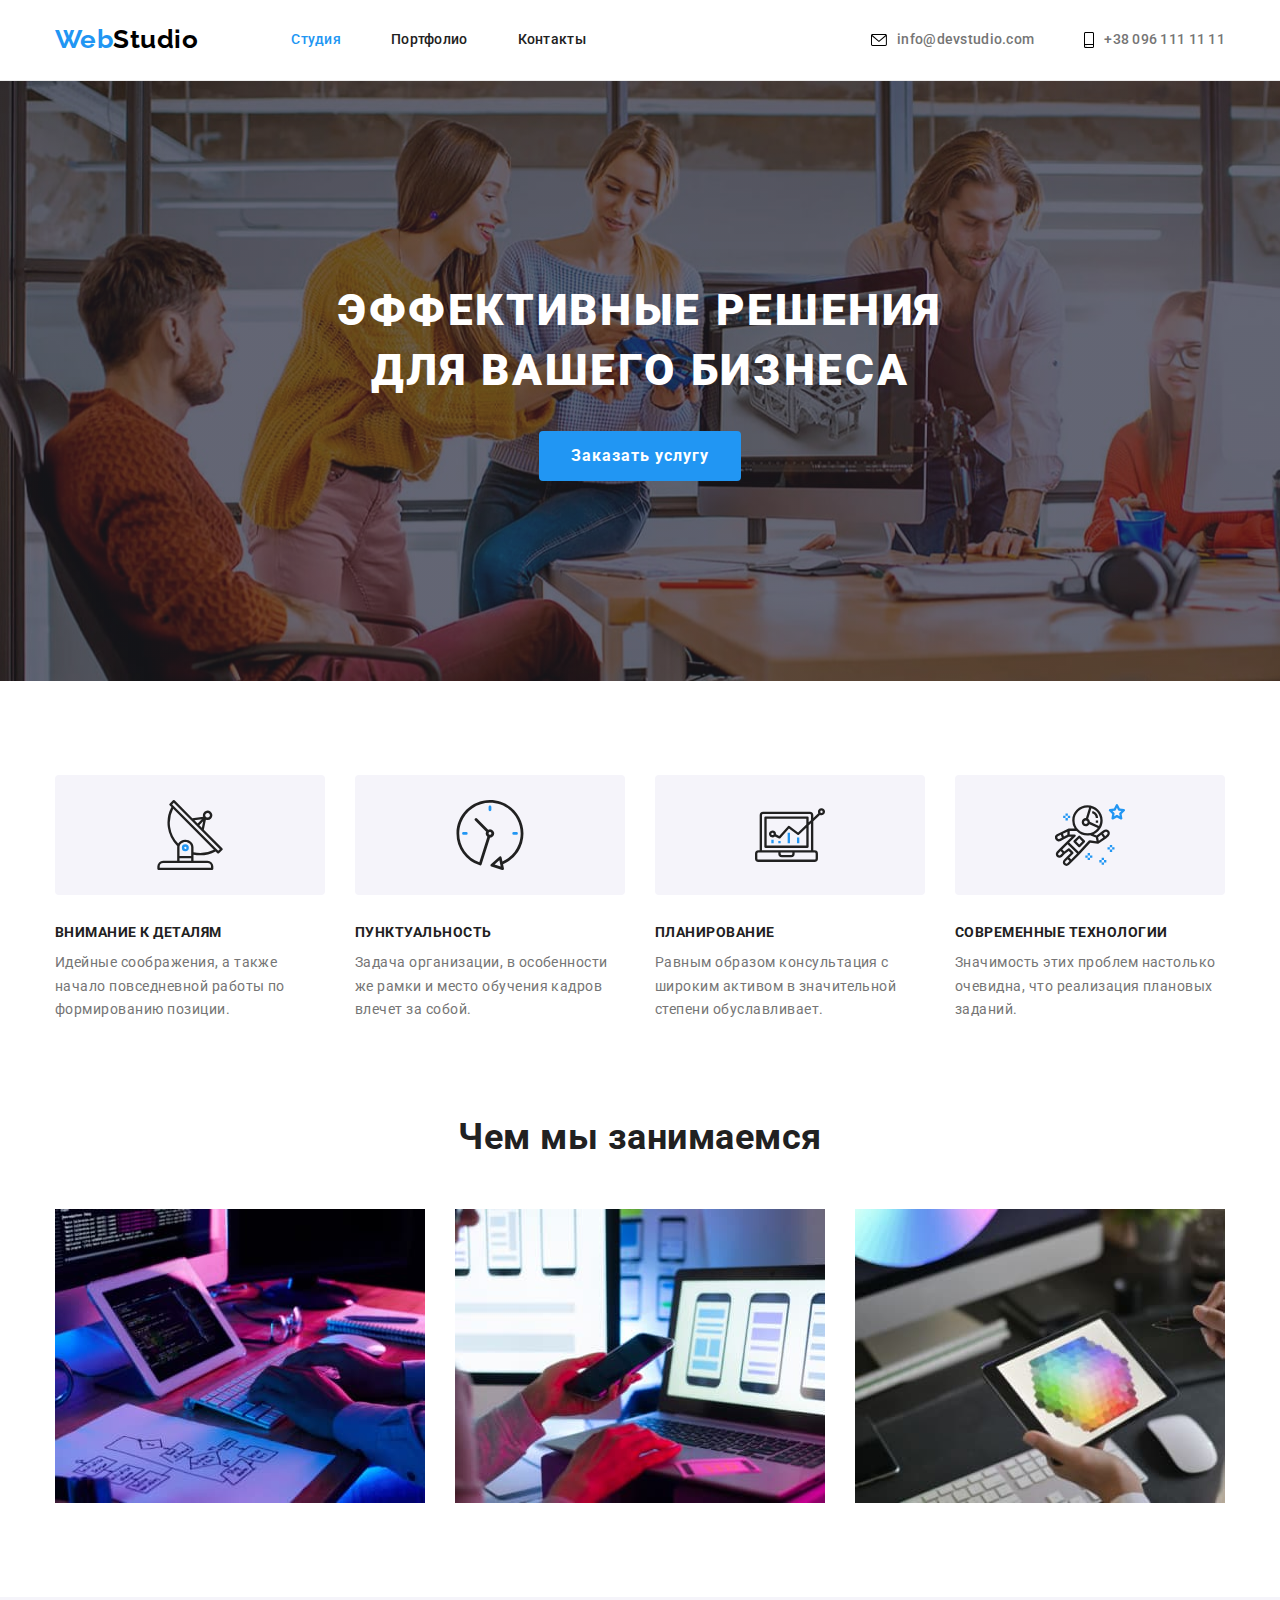
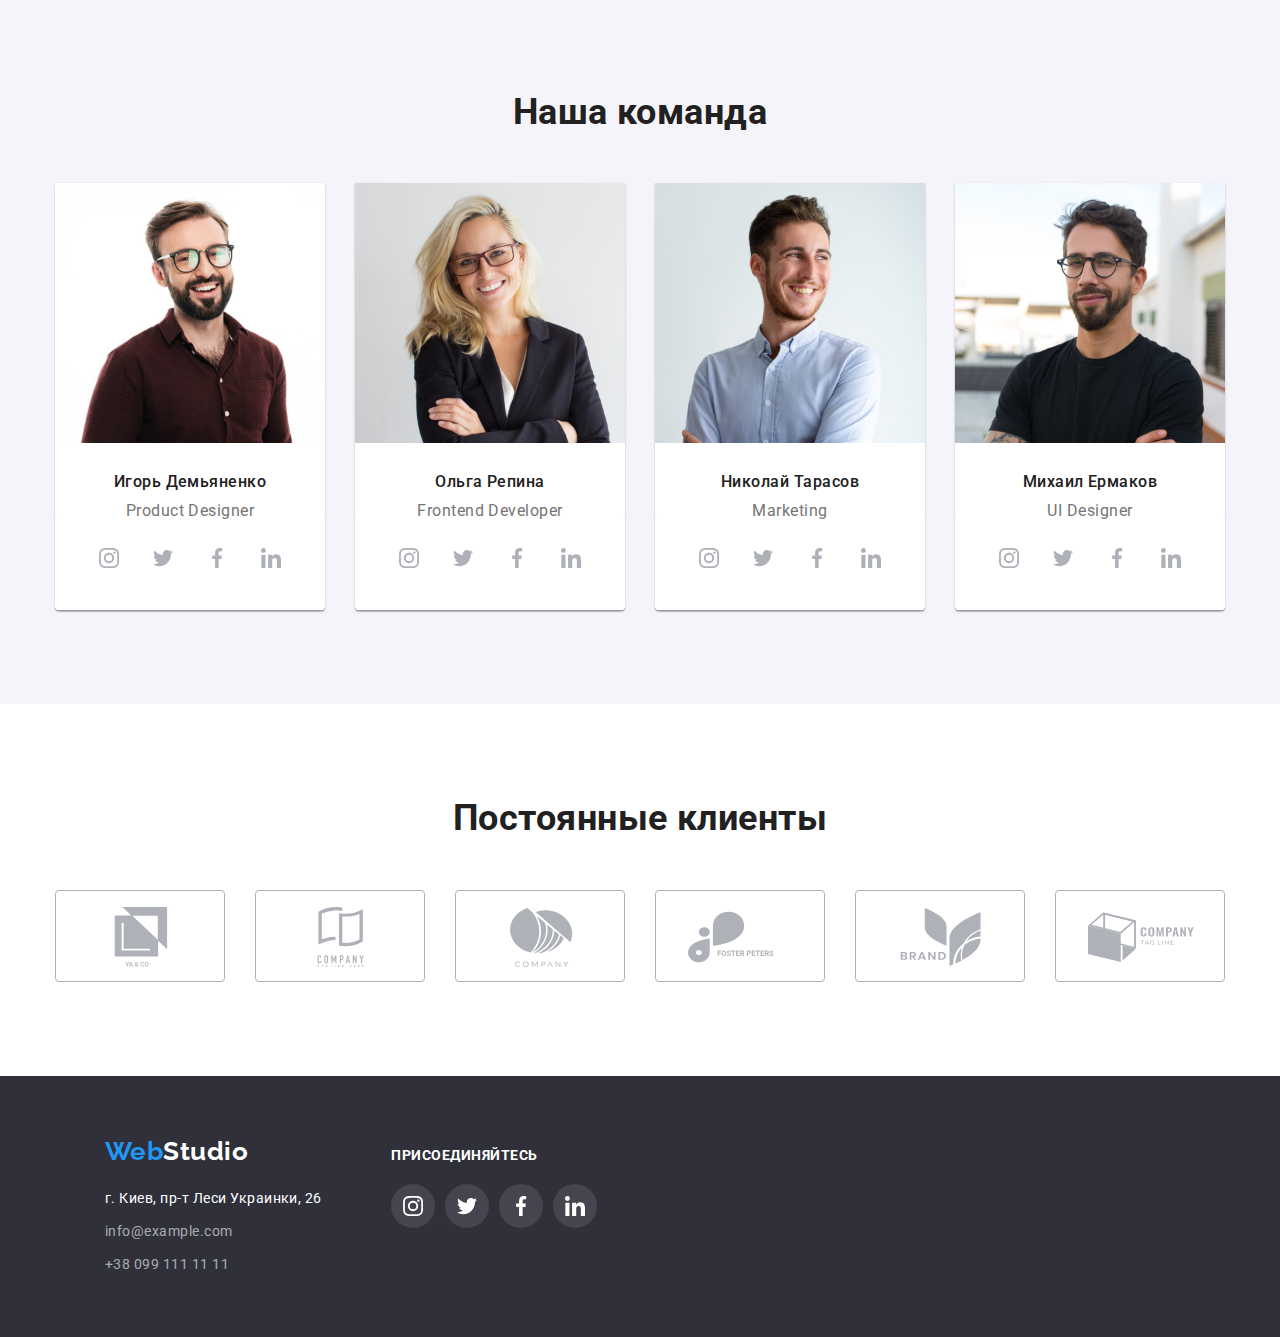
==== commit 034ff1f7: "add fix for features section" ====
--- a/index.html
+++ b/index.html
@@ -53,8 +53,10 @@
     <main>
       <!-- Герой -->
       <section class="hero">
-        <h1 class="hero-title">Эффективные решения для вашего бизнеса</h1>
-        <button type="button">Заказать услугу</button>
+        <div class="wraper">
+          <h1 class="hero-title">Эффективные решения для вашего бизнеса</h1>
+          <button type="button">Заказать услугу</button>
+        </div>
       </section>
 
       <!-- Особенности -->
@@ -63,36 +65,44 @@
           <h2 class="visually-hidden section-title">Особенности компании</h2>
           <ul class="features list">
             <li class="item">
-              <svg class="icon-features" width="70" height="70">
-                <use href="./images/icons-sprite.svg#icon-antenna"></use>
-              </svg>
+              <div class="wrapper-features">
+                <svg class="icon-features" width="70" height="70">
+                  <use href="./images/icons-sprite.svg#icon-antenna"></use>
+                </svg>
+              </div>
               <h3 class="title">Внимание к деталям</h3>
               <p>
                 Идейные соображения, а также начало повседневной работы по формированию позиции.
               </p>
             </li>
             <li class="item">
-              <svg class="icon-features" width="70" height="70">
-                <use href="./images/icons-sprite.svg#icon-clock"></use>
-              </svg>
+              <div class="wrapper-features">
+                <svg class="icon-features" width="70" height="70">
+                  <use href="./images/icons-sprite.svg#icon-clock"></use>
+                </svg>
+              </div>
               <h3 class="title">Пунктуальность</h3>
               <p>
                 Задача организации, в особенности же рамки и место обучения кадров влечет за собой.
               </p>
             </li>
             <li class="item">
-              <svg class="icon-features" width="70" height="70">
-                <use href="./images/icons-sprite.svg#icon-diagram"></use>
-              </svg>
+              <div class="wrapper-features">
+                <svg class="icon-features" width="70" height="70">
+                  <use href="./images/icons-sprite.svg#icon-diagram"></use>
+                </svg>
+              </div>
               <h3 class="title">Планирование</h3>
               <p>
                 Равным образом консультация с широким активом в значительной степени обуславливает.
               </p>
             </li>
             <li class="item">
-              <svg class="icon-features" width="70" height="70">
-                <use href="./images/icons-sprite.svg#icon-astronaut"></use>
-              </svg>
+              <div class="wrapper-features">
+                <svg class="icon-features" width="70" height="70">
+                  <use href="./images/icons-sprite.svg#icon-astronaut"></use>
+                </svg>
+              </div>
               <h3 class="title">Современные технологии</h3>
               <p>Значимость этих проблем настолько очевидна, что реализация плановых заданий.</p>
             </li>
--- a/css/styles.css
+++ b/css/styles.css
@@ -134,6 +134,9 @@
   padding-top: 32px;
   padding-bottom: 32px;
 
+  display: flex;
+  align-items: center;
+
   color: var(--primary-text-color);
   font-weight: 500;
   font-size: 14px;
@@ -159,13 +162,16 @@
 
 /* Герой */
 .hero {
+  background-color: var(--bg-section-color);
+}
+
+.hero .wraper {
   padding: 200px 0;
   max-width: 1600px;
   margin-right: auto;
   margin-left: auto;
   background-image: linear-gradient(to right, rgba(47, 48, 58, 0.4), rgba(47, 48, 58, 0.4)),
     url(../images/hero.jpg);
-  background-color: var(--bg-section-color);
   text-align: center;
 }
 .hero-title {
@@ -217,9 +223,12 @@
   margin-right: 30px;
 }
 
-.icon-features {
-  padding: 25px 100px;
+.wrapper-features {
+  display: flex;
+  justify-content: center;
+  align-items: center;
   background-color: var(--secondary-bg-color);
+  border-radius: 4px;
   height: 120px;
   width: 100%;
   margin-bottom: 30px;
@@ -490,6 +499,8 @@
 .button-item:focus {
   background-color: var(--accent-color);
   color: var(--white-color);
+  box-shadow: 0px 3px 1px rgba(0, 0, 0, 0.1), 0px 1px 2px rgba(0, 0, 0, 0.08),
+    0px 2px 2px rgba(0, 0, 0, 0.12);
 }
 
 .list.project {
@@ -526,3 +537,8 @@
 .projects .link {
   text-decoration: none;
 }
+
+.projects .item:hover {
+  box-shadow: 0px 1px 1px rgba(0, 0, 0, 0.12), 0px 4px 4px rgba(0, 0, 0, 0.06),
+    1px 4px 6px rgba(0, 0, 0, 0.16);
+}
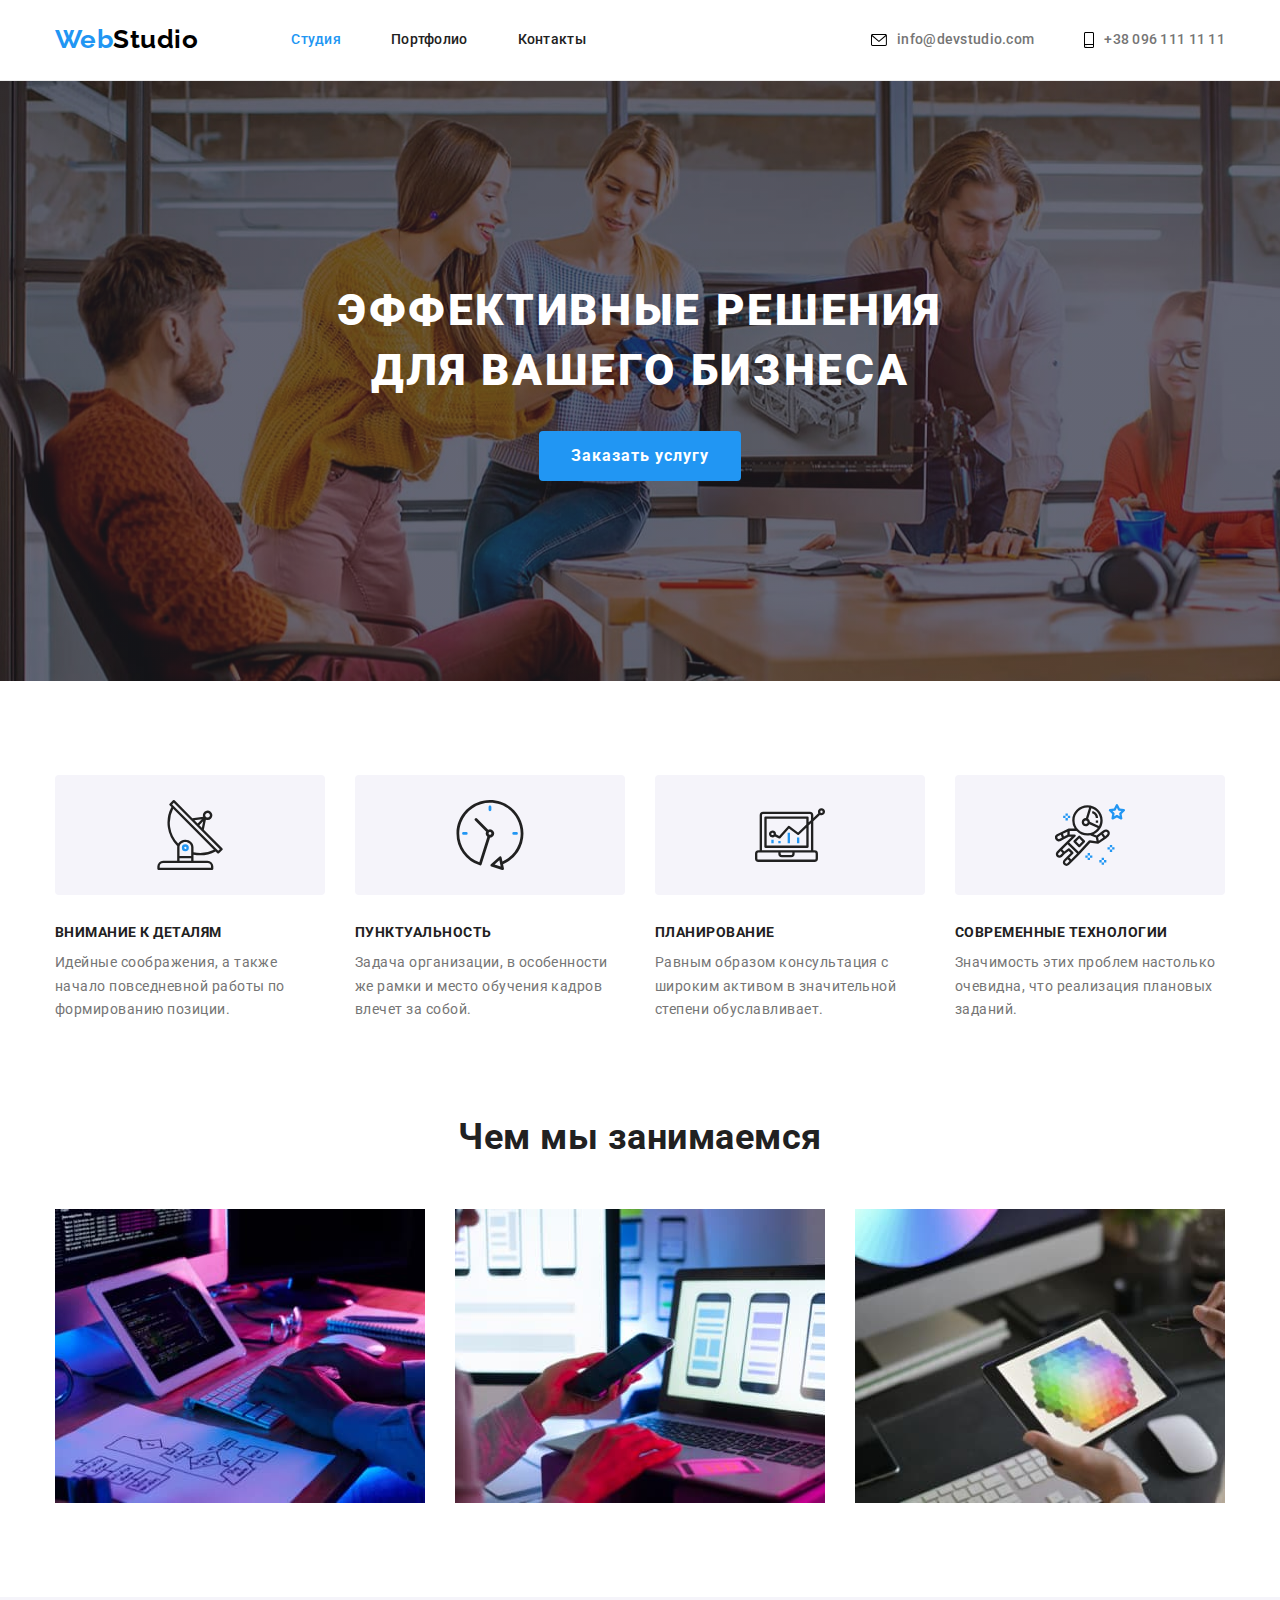
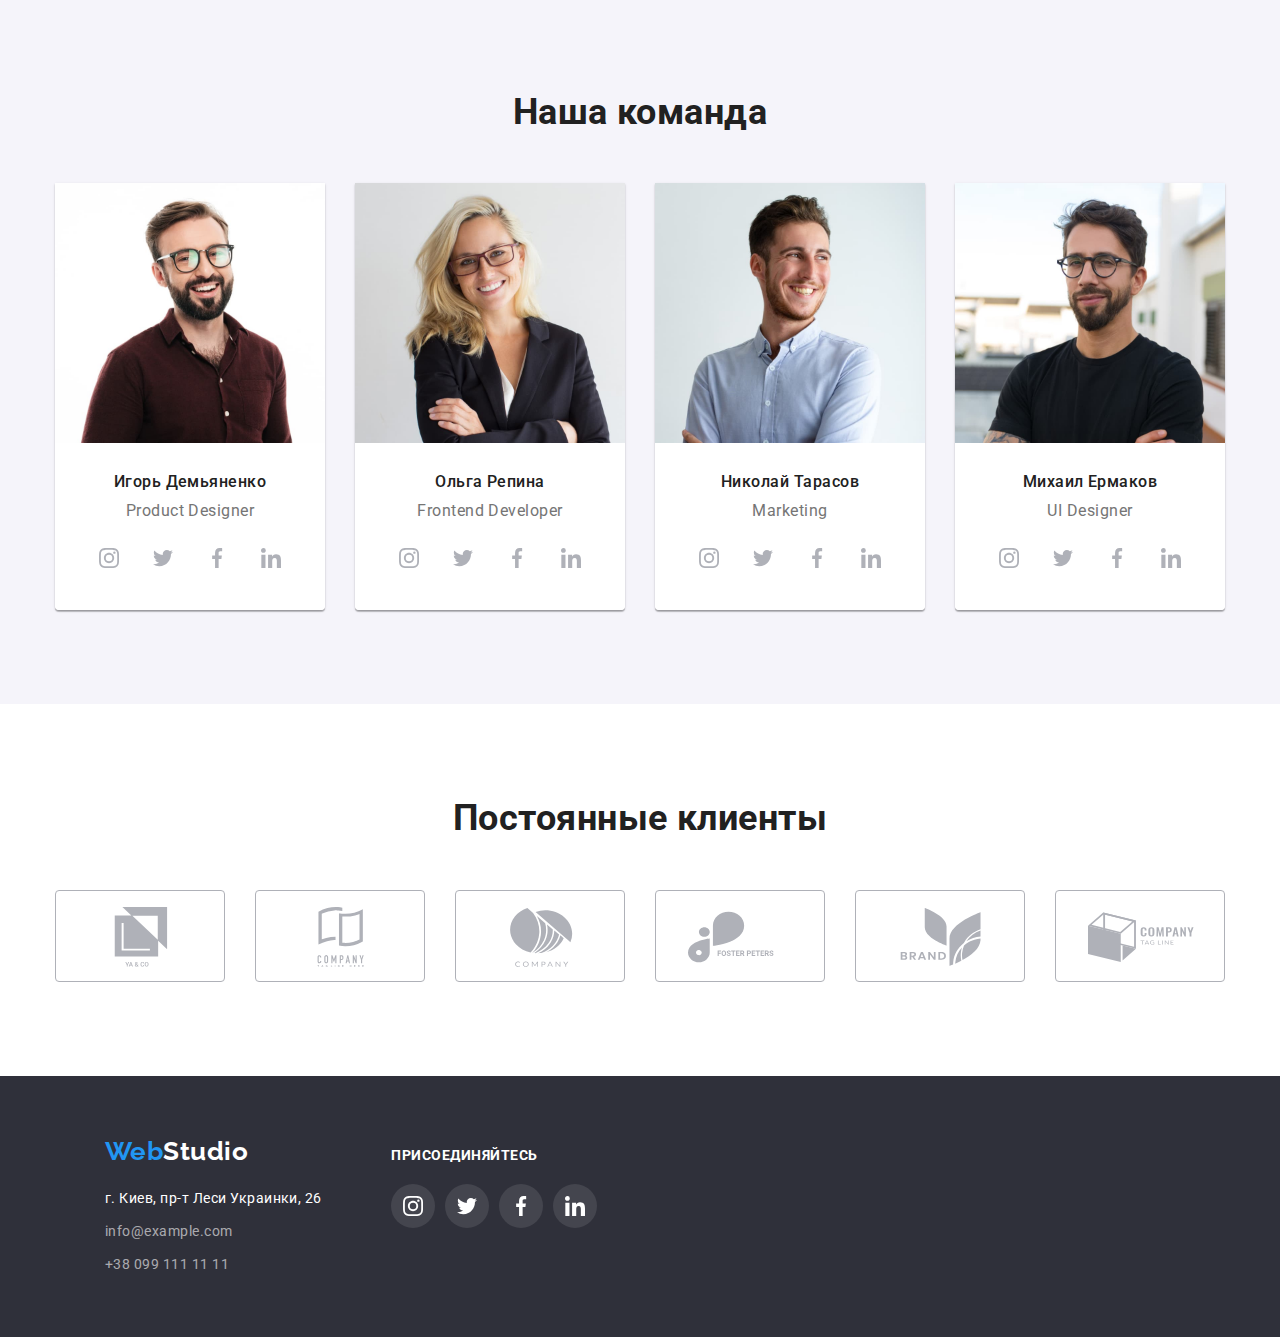
==== commit cccad182: "add fix for section out team in css" ====
--- a/index.html
+++ b/index.html
@@ -140,148 +140,148 @@
               <div class="wrapper">
                 <h3 class="teem-name">Игорь Демьяненко</h3>
                 <p class="role">Product Designer</p>
-              </div>
-              <ul class="list social-links">
-                <li class="item-social">
-                  <a href="" class="social-link">
-                    <svg class="icon-link" width="20" height="20">
-                      <use href="./images/icons-sprite.svg#icon-instagram"></use>
-                    </svg>
-                  </a>
-                </li>
-                <li class="item-social">
-                  <a href="" class="social-link">
-                    <svg class="icon-link" width="20" height="20">
-                      <use href="./images/icons-sprite.svg#icon-twitter"></use>
-                    </svg>
-                  </a>
-                </li>
-                <li class="item-social">
-                  <a href="" class="social-link">
-                    <svg class="icon-link" width="20" height="20">
-                      <use href="./images/icons-sprite.svg#icon-facebook"></use>
-                    </svg>
-                  </a>
-                </li>
-                <li class="item-social">
-                  <a href="" class="social-link">
-                    <svg class="icon-link" width="20" height="20">
-                      <use href="./images/icons-sprite.svg#icon-linkedin"></use>
-                    </svg>
-                  </a>
-                </li>
-              </ul>
+                <ul class="list social-links">
+                  <li class="item-social">
+                    <a href="" class="social-link">
+                      <svg class="icon-link" width="20" height="20">
+                        <use href="./images/icons-sprite.svg#icon-instagram"></use>
+                      </svg>
+                    </a>
+                  </li>
+                  <li class="item-social">
+                    <a href="" class="social-link">
+                      <svg class="icon-link" width="20" height="20">
+                        <use href="./images/icons-sprite.svg#icon-twitter"></use>
+                      </svg>
+                    </a>
+                  </li>
+                  <li class="item-social">
+                    <a href="" class="social-link">
+                      <svg class="icon-link" width="20" height="20">
+                        <use href="./images/icons-sprite.svg#icon-facebook"></use>
+                      </svg>
+                    </a>
+                  </li>
+                  <li class="item-social">
+                    <a href="" class="social-link">
+                      <svg class="icon-link" width="20" height="20">
+                        <use href="./images/icons-sprite.svg#icon-linkedin"></use>
+                      </svg>
+                    </a>
+                  </li>
+                </ul>
+              </div>
             </li>
             <li class="item">
               <img src="./images/teem-card-2.jpg" alt="Ольга Репина" width="270" />
               <div class="wrapper">
                 <h3 class="teem-name">Ольга Репина</h3>
                 <p class="role">Frontend Developer</p>
-              </div>
-              <ul class="list social-links">
-                <li class="item-social">
-                  <a href="" class="social-link">
-                    <svg class="icon-link" width="20" height="20">
-                      <use href="./images/icons-sprite.svg#icon-instagram"></use>
-                    </svg>
-                  </a>
-                </li>
-                <li class="item-social">
-                  <a href="" class="social-link">
-                    <svg class="icon-link" width="20" height="20">
-                      <use href="./images/icons-sprite.svg#icon-twitter"></use>
-                    </svg>
-                  </a>
-                </li>
-                <li class="item-social">
-                  <a href="" class="social-link">
-                    <svg class="icon-link" width="20" height="20">
-                      <use href="./images/icons-sprite.svg#icon-facebook"></use>
-                    </svg>
-                  </a>
-                </li>
-                <li class="item-social">
-                  <a href="" class="social-link">
-                    <svg class="icon-link" width="20" height="20">
-                      <use href="./images/icons-sprite.svg#icon-linkedin"></use>
-                    </svg>
-                  </a>
-                </li>
-              </ul>
+                <ul class="list social-links">
+                  <li class="item-social">
+                    <a href="" class="social-link">
+                      <svg class="icon-link" width="20" height="20">
+                        <use href="./images/icons-sprite.svg#icon-instagram"></use>
+                      </svg>
+                    </a>
+                  </li>
+                  <li class="item-social">
+                    <a href="" class="social-link">
+                      <svg class="icon-link" width="20" height="20">
+                        <use href="./images/icons-sprite.svg#icon-twitter"></use>
+                      </svg>
+                    </a>
+                  </li>
+                  <li class="item-social">
+                    <a href="" class="social-link">
+                      <svg class="icon-link" width="20" height="20">
+                        <use href="./images/icons-sprite.svg#icon-facebook"></use>
+                      </svg>
+                    </a>
+                  </li>
+                  <li class="item-social">
+                    <a href="" class="social-link">
+                      <svg class="icon-link" width="20" height="20">
+                        <use href="./images/icons-sprite.svg#icon-linkedin"></use>
+                      </svg>
+                    </a>
+                  </li>
+                </ul>
+              </div>
             </li>
             <li class="item">
               <img src="./images/teem-card-3.jpg" alt="Николай Тарасов" width="270" />
               <div class="wrapper">
                 <h3 class="teem-name">Николай Тарасов</h3>
                 <p class="role">Marketing</p>
-              </div>
-              <ul class="list social-links">
-                <li class="item-social">
-                  <a href="" class="social-link">
-                    <svg class="icon-link" width="20" height="20">
-                      <use href="./images/icons-sprite.svg#icon-instagram"></use>
-                    </svg>
-                  </a>
-                </li>
-                <li class="item-social">
-                  <a href="" class="social-link">
-                    <svg class="icon-link" width="20" height="20">
-                      <use href="./images/icons-sprite.svg#icon-twitter"></use>
-                    </svg>
-                  </a>
-                </li>
-                <li class="item-social">
-                  <a href="" class="social-link">
-                    <svg class="icon-link" width="20" height="20">
-                      <use href="./images/icons-sprite.svg#icon-facebook"></use>
-                    </svg>
-                  </a>
-                </li>
-                <li class="item-social">
-                  <a href="" class="social-link">
-                    <svg class="icon-link" width="20" height="20">
-                      <use href="./images/icons-sprite.svg#icon-linkedin"></use>
-                    </svg>
-                  </a>
-                </li>
-              </ul>
+                <ul class="list social-links">
+                  <li class="item-social">
+                    <a href="" class="social-link">
+                      <svg class="icon-link" width="20" height="20">
+                        <use href="./images/icons-sprite.svg#icon-instagram"></use>
+                      </svg>
+                    </a>
+                  </li>
+                  <li class="item-social">
+                    <a href="" class="social-link">
+                      <svg class="icon-link" width="20" height="20">
+                        <use href="./images/icons-sprite.svg#icon-twitter"></use>
+                      </svg>
+                    </a>
+                  </li>
+                  <li class="item-social">
+                    <a href="" class="social-link">
+                      <svg class="icon-link" width="20" height="20">
+                        <use href="./images/icons-sprite.svg#icon-facebook"></use>
+                      </svg>
+                    </a>
+                  </li>
+                  <li class="item-social">
+                    <a href="" class="social-link">
+                      <svg class="icon-link" width="20" height="20">
+                        <use href="./images/icons-sprite.svg#icon-linkedin"></use>
+                      </svg>
+                    </a>
+                  </li>
+                </ul>
+              </div>
             </li>
             <li class="item">
               <img src="./images/teem-card-4.jpg" alt="Михаил Ермаков" width="270" />
               <div class="wrapper">
                 <h3 class="teem-name">Михаил Ермаков</h3>
                 <p class="role">UI Designer</p>
-              </div>
-              <ul class="list social-links">
-                <li class="item-social">
-                  <a href="" class="social-link">
-                    <svg class="icon-link" width="20" height="20">
-                      <use href="./images/icons-sprite.svg#icon-instagram"></use>
-                    </svg>
-                  </a>
-                </li>
-                <li class="item-social">
-                  <a href="" class="social-link">
-                    <svg class="icon-link" width="20" height="20">
-                      <use href="./images/icons-sprite.svg#icon-twitter"></use>
-                    </svg>
-                  </a>
-                </li>
-                <li class="item-social">
-                  <a href="" class="social-link">
-                    <svg class="icon-link" width="20" height="20">
-                      <use href="./images/icons-sprite.svg#icon-facebook"></use>
-                    </svg>
-                  </a>
-                </li>
-                <li class="item-social">
-                  <a href="" class="social-link">
-                    <svg class="icon-link" width="20" height="20">
-                      <use href="./images/icons-sprite.svg#icon-linkedin"></use>
-                    </svg>
-                  </a>
-                </li>
-              </ul>
+                <ul class="list social-links">
+                  <li class="item-social">
+                    <a href="" class="social-link">
+                      <svg class="icon-link" width="20" height="20">
+                        <use href="./images/icons-sprite.svg#icon-instagram"></use>
+                      </svg>
+                    </a>
+                  </li>
+                  <li class="item-social">
+                    <a href="" class="social-link">
+                      <svg class="icon-link" width="20" height="20">
+                        <use href="./images/icons-sprite.svg#icon-twitter"></use>
+                      </svg>
+                    </a>
+                  </li>
+                  <li class="item-social">
+                    <a href="" class="social-link">
+                      <svg class="icon-link" width="20" height="20">
+                        <use href="./images/icons-sprite.svg#icon-facebook"></use>
+                      </svg>
+                    </a>
+                  </li>
+                  <li class="item-social">
+                    <a href="" class="social-link">
+                      <svg class="icon-link" width="20" height="20">
+                        <use href="./images/icons-sprite.svg#icon-linkedin"></use>
+                      </svg>
+                    </a>
+                  </li>
+                </ul>
+              </div>
             </li>
           </ul>
         </div>
--- a/css/styles.css
+++ b/css/styles.css
@@ -281,6 +281,7 @@
 
 .section .wrapper {
   padding-top: 30px;
+  padding-bottom: 30px;
 
   background-color: var(--white-color);
   border-radius: 0px 0px 4px 4px;
@@ -334,16 +335,18 @@
 .social-links {
   display: flex;
   justify-content: center;
-  padding: 16px 32px 30px 32px;
+  margin-top: 16px;
+  /* padding: 16px 32px 30px 32px; */
   background-color: var(--white-color);
   border-radius: 0px 0px 4px 4px;
 }
 
 .social-link {
-  display: block;
+  display: flex;
+  justify-content: center;
+  align-items: center;
   height: 44px;
   width: 44px;
-  padding: 12px;
   border-radius: 50%;
   color: #afb1b8;
 }
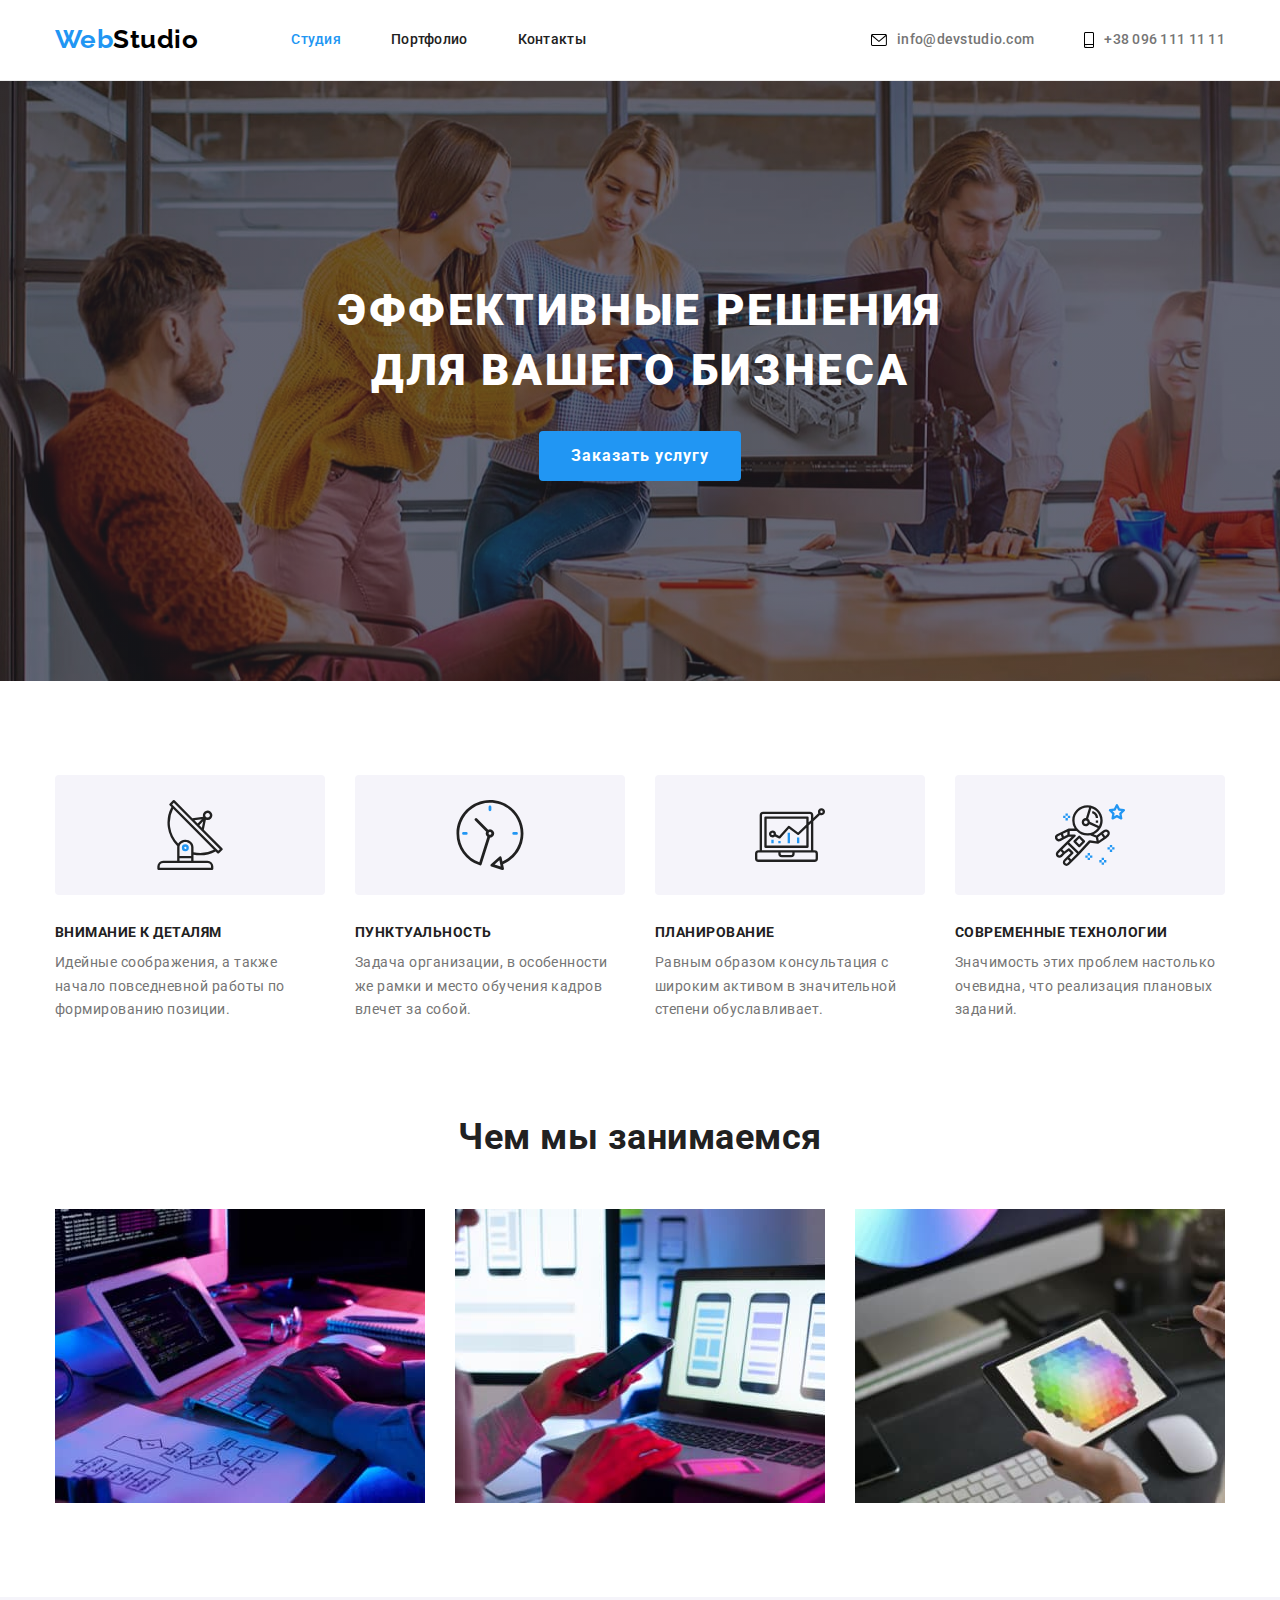
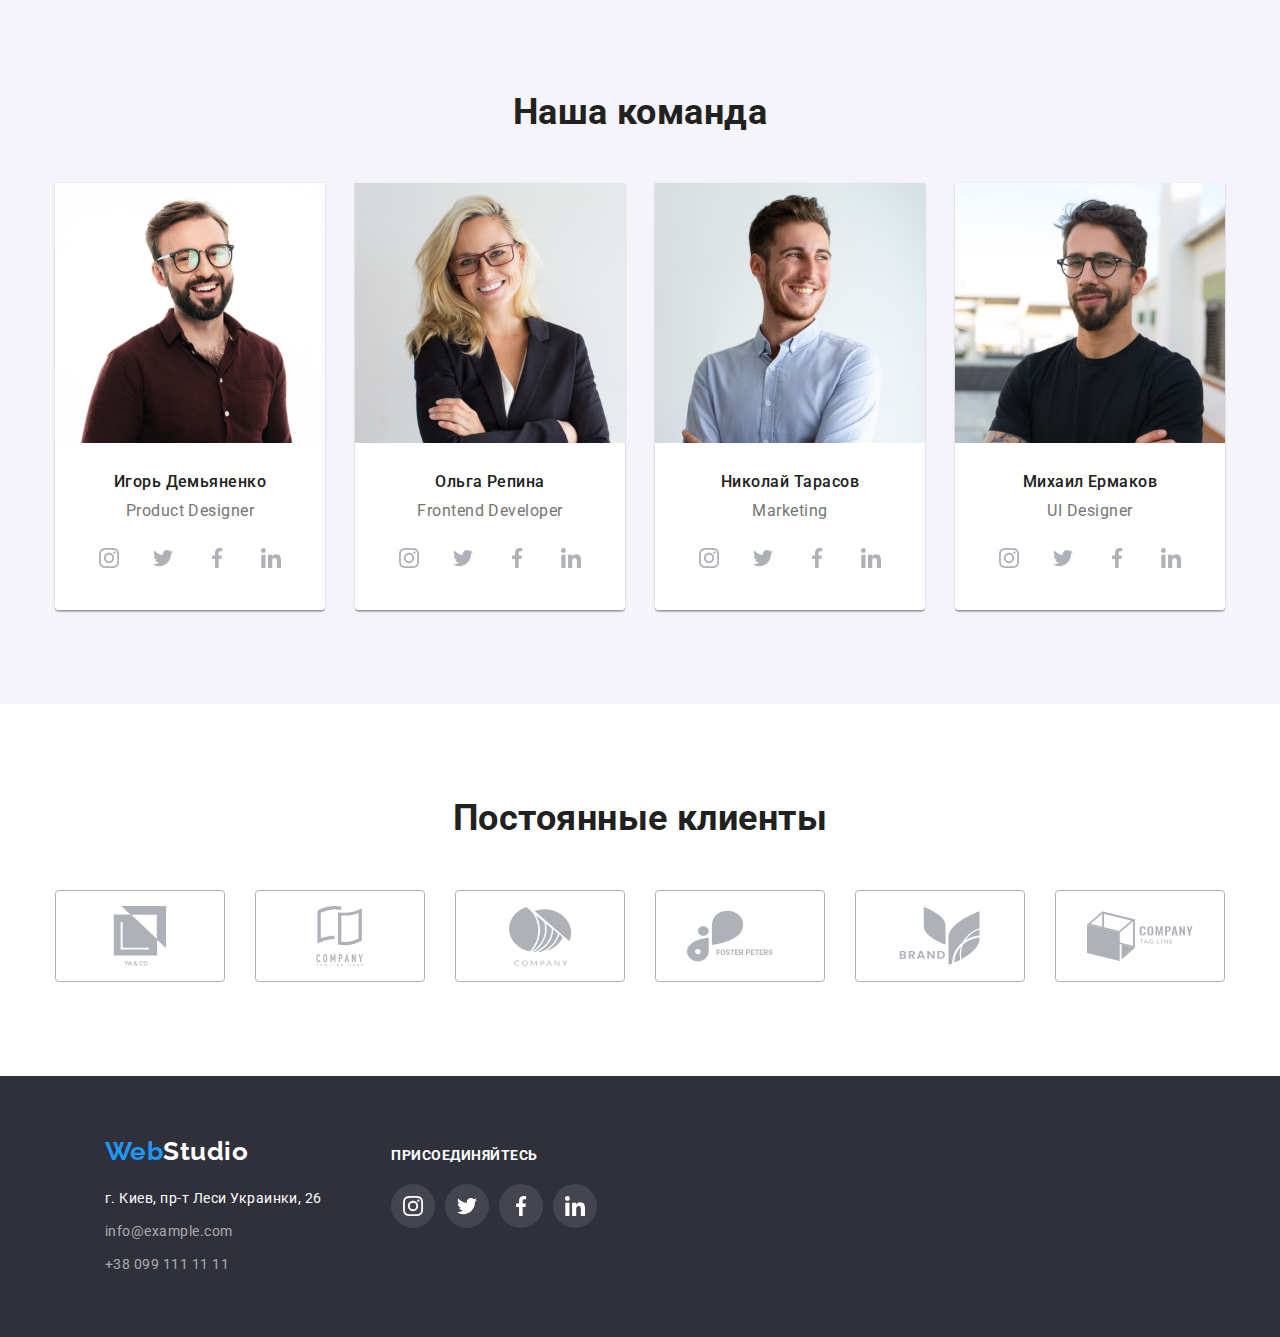
==== commit 1e6c003c: "added fix for footer css" ====
--- a/index.html
+++ b/index.html
@@ -350,28 +350,28 @@
         <div class="wrapper">
           <p class="text">присоединяйтесь</p>
           <ul class="list list-social">
-            <li>
+            <li class="item-icon">
               <a href="" class="social-link">
                 <svg class="icon-link" width="20" height="20">
                   <use href="./images/icons-sprite.svg#icon-instagram"></use>
                 </svg>
               </a>
             </li>
-            <li>
+            <li class="item-icon">
               <a href="" class="social-link">
                 <svg class="icon-link" width="20" height="20">
                   <use href="./images/icons-sprite.svg#icon-twitter"></use>
                 </svg>
               </a>
             </li>
-            <li>
+            <li class="item-icon">
               <a href="" class="social-link">
                 <svg class="icon-link" width="20" height="20">
                   <use href="./images/icons-sprite.svg#icon-facebook"></use>
                 </svg>
               </a>
             </li>
-            <li>
+            <li class="item-icon">
               <a href="" class="social-link">
                 <svg class="icon-link" width="20" height="20">
                   <use href="./images/icons-sprite.svg#icon-linkedin"></use>
--- a/css/styles.css
+++ b/css/styles.css
@@ -383,10 +383,12 @@
 }
 
 .clients .link {
-  display: block;
+  display: flex;
+  justify-content: center;
+  align-items: center;
   height: 92px;
   width: 170px;
-  padding: 16px 32px;
+
   border: 1px solid #afb1b8;
   border-radius: 4px;
   color: #afb1b8;
@@ -460,9 +462,12 @@
   display: flex;
 }
 
+.item-icon {
+  margin-right: 10px;
+}
+
 .bottom .social-link {
   background-color: rgba(255, 255, 255, 0.1);
-  margin-right: 10px;
 }
 
 .social-link:hover {
